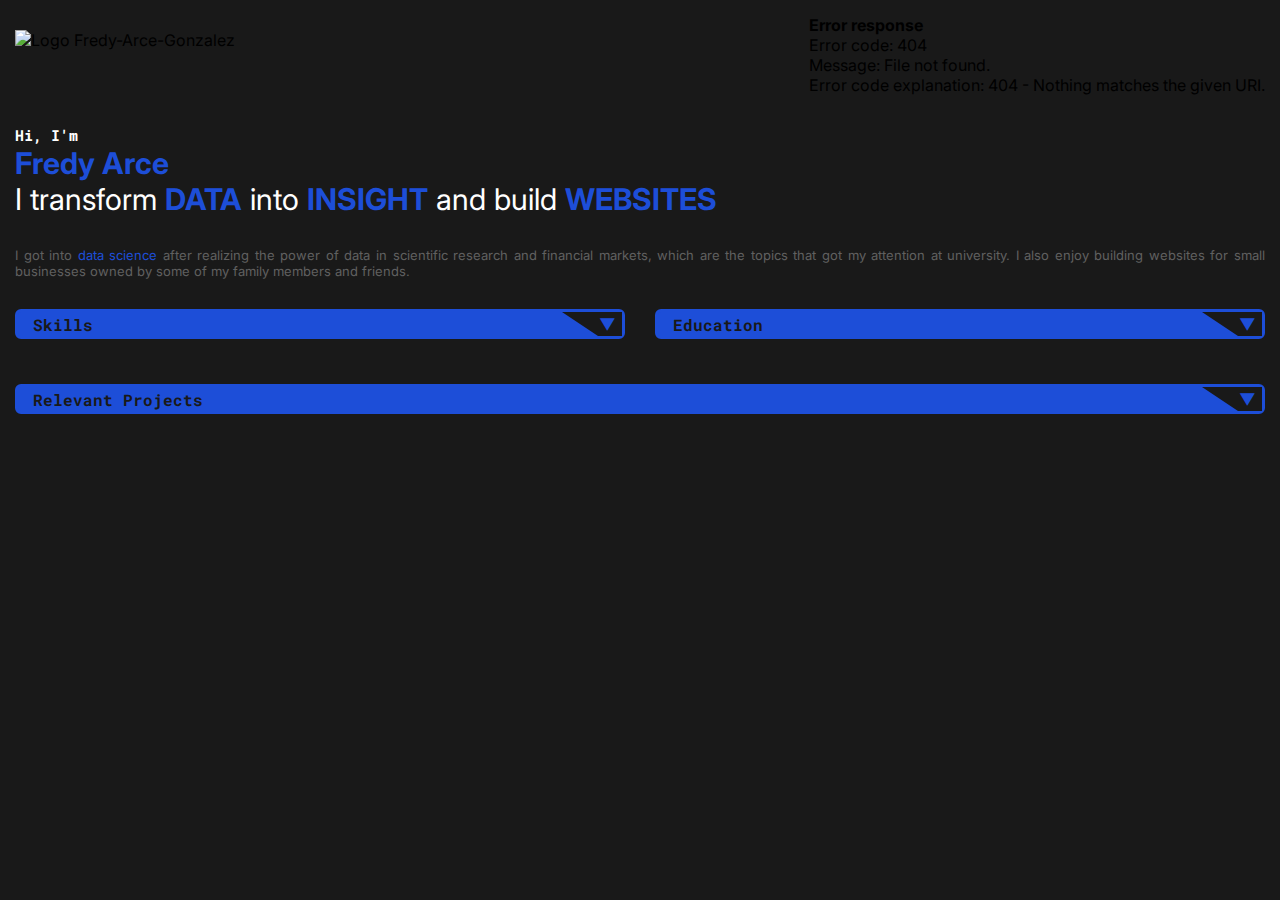
==== index.html @ 26864786 "Update index.html" ====
<!DOCTYPE html>
<html lang="en">
<head>
    <!--Initial Specifications-->
    <meta charset="UTF-8">
    <meta name="viewport" content="width=device-width, initial-scale=1.0">
    <meta name="robots" content="nofollow">
    <meta http-equiv="pragma" content="no-cache">
    <!--Website Details-->
    <meta name="description" content="Personal Portfolio - Fredy Arce Gonzalez">
    <meta http-equiv="author" content="https://github.com/FredArgoX">
    <!--Title-->
    <title>Personal Portfolio - Fredy Arce Gonzalez</title>
    <!--Favicon-->
    <link rel="icon" type="image/png" href="./assets/logo_FAX.png">
    <!--Google Fonts-->
    <link rel="preconnect" href="https://fonts.googleapis.com">
    <link rel="preconnect" href="https://fonts.gstatic.com" crossorigin>
    <link href="https://fonts.googleapis.com/css2?family=Inclusive+Sans:ital,wght@0,300..700;1,300..700&family=Inter:ital,opsz,wght@0,14..32,100..900;1,14..32,100..900&family=Roboto+Mono:ital,wght@0,100..700;1,100..700&display=swap" rel="stylesheet">
    <!--External Styling-->
    <link rel="stylesheet" href="./style.css">
</head>
<body>
    <!-- /////////////////////////////////////////////////////// -->
    <header>
        <img src="./assets/logo_FAX.png" alt="Logo Fredy-Arce-Gonzalez" id="header-logo">
        <div id="menu-container"></div>
    </header>
    <!-- /////////////////////////////////////////////////////// -->
    <main>
        <!-- ******************************************************* -->
        <!-- Presentation -->
         <div id="presentation">
            <p class="hi">Hi, I'm</p>
            <p class="name">Fredy Arce</p>
            <p class="what">I transform <span class="different">DATA</span> into <span class="different">INSIGHT</span> and build <span class="different">WEBSITES</span></p>
         </div>
        <!-- ******************************************************* -->
        <!-- Description -->
         <div id="description">
            <p class="introduction">I got into <span class="different2">data science</span> after realizing the power of data in scientific research and financial markets, which are the topics that got my attention at university. I also enjoy building websites for small businesses owned by some of my family members and friends.</p>
         </div>
        <!-- ******************************************************* -->
        <!-- Skills -->
         <div id="skills" class="dropdown">
            <div class="dropdown-header">
                <p class="dropdown-text">Skills</p>
                <div class="dropdown-trapezoid"></div>
                <span class="dropdown-arrow">&#9660;</span>
            </div>
            <div class="dropdown-content">
                <!-- ---------------------------------------- -->
                <!-- Programming Languages -->
                <div id="programming-languages" class="carousel-container">
                    <p class="horizontal-scroll-text">Programming Languages</p>
                    <div class="carousel" id="programmingCarousel">
                        <!--Python-->
                        <svg viewBox="0 0 128 128" class="icon">
                            <linearGradient id="python-original-a" gradientUnits="userSpaceOnUse" x1="70.252" y1="1237.476" x2="170.659" y2="1151.089" gradientTransform="matrix(.563 0 0 -.568 -29.215 707.817)"><stop offset="0" stop-color="#5A9FD4"></stop><stop offset="1" stop-color="#306998"></stop></linearGradient><linearGradient id="python-original-b" gradientUnits="userSpaceOnUse" x1="209.474" y1="1098.811" x2="173.62" y2="1149.537" gradientTransform="matrix(.563 0 0 -.568 -29.215 707.817)"><stop offset="0" stop-color="#FFD43B"></stop><stop offset="1" stop-color="#FFE873"></stop></linearGradient><path fill="url(#python-original-a)" d="M63.391 1.988c-4.222.02-8.252.379-11.8 1.007-10.45 1.846-12.346 5.71-12.346 12.837v9.411h24.693v3.137H29.977c-7.176 0-13.46 4.313-15.426 12.521-2.268 9.405-2.368 15.275 0 25.096 1.755 7.311 5.947 12.519 13.124 12.519h8.491V67.234c0-8.151 7.051-15.34 15.426-15.34h24.665c6.866 0 12.346-5.654 12.346-12.548V15.833c0-6.693-5.646-11.72-12.346-12.837-4.244-.706-8.645-1.027-12.866-1.008zM50.037 9.557c2.55 0 4.634 2.117 4.634 4.721 0 2.593-2.083 4.69-4.634 4.69-2.56 0-4.633-2.097-4.633-4.69-.001-2.604 2.073-4.721 4.633-4.721z" transform="translate(0 10.26)"></path><path fill="url(#python-original-b)" d="M91.682 28.38v10.966c0 8.5-7.208 15.655-15.426 15.655H51.591c-6.756 0-12.346 5.783-12.346 12.549v23.515c0 6.691 5.818 10.628 12.346 12.547 7.816 2.297 15.312 2.713 24.665 0 6.216-1.801 12.346-5.423 12.346-12.547v-9.412H63.938v-3.138h37.012c7.176 0 9.852-5.005 12.348-12.519 2.578-7.735 2.467-15.174 0-25.096-1.774-7.145-5.161-12.521-12.348-12.521h-9.268zM77.809 87.927c2.561 0 4.634 2.097 4.634 4.692 0 2.602-2.074 4.719-4.634 4.719-2.55 0-4.633-2.117-4.633-4.719 0-2.595 2.083-4.692 4.633-4.692z" transform="translate(0 10.26)"></path><radialGradient id="python-original-c" cx="1825.678" cy="444.45" r="26.743" gradientTransform="matrix(0 -.24 -1.055 0 532.979 557.576)" gradientUnits="userSpaceOnUse"><stop offset="0" stop-color="#B8B8B8" stop-opacity=".498"></stop><stop offset="1" stop-color="#7F7F7F" stop-opacity="0"></stop></radialGradient><path opacity=".444" fill="url(#python-original-c)" d="M97.309 119.597c0 3.543-14.816 6.416-33.091 6.416-18.276 0-33.092-2.873-33.092-6.416 0-3.544 14.815-6.417 33.092-6.417 18.275 0 33.091 2.872 33.091 6.417z"></path>
                        </svg>
                        <!--SQL-->
                        <svg viewBox="0 0 128 128" class="icon">
                            <defs>
                                <radialGradient id="b" cx="9.36" cy="10.57" fx="9.36" fy="10.57" r="7.07" gradientTransform="matrix(73.03125 0 0 37.1875 29.797 56.535)">
                                    <stop offset="0" style="stop-color:#f2f2f2;stop-opacity:1"></stop>
                                    <stop offset=".58" style="stop-color:#eee;stop-opacity:1"></stop>
                                    <stop offset="1" style="stop-color:#e6e6e6;stop-opacity:1"></stop>
                                </radialGradient>
                                <linearGradient id="a" gradientUnits="userSpaceOnUse" x1="2.59" y1="10.16" x2="15.41" y2="10.16" gradientTransform="scale(7.11111)">
                                    <stop offset="0" style="stop-color:#005ba1;stop-opacity:1"></stop>
                                    <stop offset=".07" style="stop-color:#0060a9;stop-opacity:1"></stop>
                                    <stop offset=".36" style="stop-color:#0071c8;stop-opacity:1"></stop>
                                    <stop offset=".52" style="stop-color:#0078d4;stop-opacity:1"></stop>
                                    <stop offset=".64" style="stop-color:#0074cd;stop-opacity:1"></stop>
                                    <stop offset=".82" style="stop-color:#006abb;stop-opacity:1"></stop>
                                    <stop offset="1" style="stop-color:#005ba1;stop-opacity:1"></stop>
                                </linearGradient>
                            </defs>
                            <path style="stroke:none;fill-rule:nonzero;fill:url(#a)" d="M64 36.55c-25.172 0-45.582-7.109-45.582-16.495v87.89c0 9.032 20.055 16.356 44.941 16.5H64c25.172 0 45.582-7.113 45.582-16.5v-87.89c0 9.172-20.41 16.496-45.582 16.496Zm0 0"></path>
                            <path style="stroke:none;fill-rule:nonzero;fill:#e8e8e8;fill-opacity:1" d="M109.582 20.055c0 9.172-20.41 16.496-45.582 16.496s-45.582-7.11-45.582-16.496c0-9.387 20.41-16.5 45.582-16.5s45.582 7.113 45.582 16.5"></path>
                            <path style="stroke:none;fill-rule:nonzero;fill:#50e6ff;fill-opacity:1" d="M98.988 18.703c0 5.832-15.718 10.524-34.988 10.524s-34.988-4.692-34.988-10.524C29.012 12.871 44.73 8.25 64 8.25s34.988 4.691 34.988 10.453"></path>
                            <path style="stroke:none;fill-rule:nonzero;fill:#198ab3;fill-opacity:1" d="M64 21.332a82.193 82.193 0 0 0-27.664 4.055A81.213 81.213 0 0 0 64 29.227a79.334 79.334 0 0 0 27.664-4.125A84.332 84.332 0 0 0 64 21.332Zm0 0"></path>
                            <path style="stroke:none;fill-rule:nonzero;fill:url(#b)" d="M91.734 81.066V56.891h-6.402v29.367h17.496v-5.192ZM40.961 69.191a13.064 13.064 0 0 1-3.629-2.203 3.13 3.13 0 0 1-.852-2.277 2.418 2.418 0 0 1 1.067-2.133 4.847 4.847 0 0 1 2.988-.855 11.533 11.533 0 0 1 7.11 2.062v-6.113a18.236 18.236 0 0 0-7.11-1.137 11.67 11.67 0 0 0-7.754 2.414 7.68 7.68 0 0 0-2.984 6.332c0 3.625 2.273 6.469 7.11 8.602 1.57.668 3.05 1.527 4.41 2.562a2.982 2.982 0 0 1 1.066 2.274c0 .879-.426 1.699-1.137 2.207a5.786 5.786 0 0 1-3.203.781 11.801 11.801 0 0 1-7.75-2.988v6.613a15.411 15.411 0 0 0 7.61 1.707c2.98.176 5.933-.648 8.39-2.348a7.681 7.681 0 0 0 2.348-6.468 7.458 7.458 0 0 0-1.778-4.977 17.225 17.225 0 0 0-5.902-4.055Zm37.262 11.305a16.634 16.634 0 0 0 2.347-8.957A16.509 16.509 0 0 0 78.223 64a12.87 12.87 0 0 0-4.977-5.332 14.228 14.228 0 0 0-7.113-1.852 15.015 15.015 0 0 0-7.68 1.922A13.217 13.217 0 0 0 53.262 64a17.48 17.48 0 0 0-1.848 8.105 16.06 16.06 0 0 0 1.707 7.114 12.526 12.526 0 0 0 4.906 5.261 14.679 14.679 0 0 0 7.11 2.133l6.117 7.11h8.605l-8.75-7.82a12.736 12.736 0 0 0 7.114-5.407Zm-7.114-1.777a6.673 6.673 0 0 1-5.402 2.488 6.538 6.538 0 0 1-5.406-2.559 10.842 10.842 0 0 1-2.063-7.109 10.903 10.903 0 0 1 2.063-7.113 7.104 7.104 0 0 1 5.547-2.63 6.181 6.181 0 0 1 5.336 2.63 11.533 11.533 0 0 1 1.918 7.113 10.353 10.353 0 0 1-1.993 7.18Zm0 0"></path>
                        </svg>
                        <!--JavaScript-->
                        <svg viewBox="0 0 128 128" class="icon">
                            <path fill="#F0DB4F" d="M1.408 1.408h125.184v125.185H1.408z"></path><path fill="#323330" d="M116.347 96.736c-.917-5.711-4.641-10.508-15.672-14.981-3.832-1.761-8.104-3.022-9.377-5.926-.452-1.69-.512-2.642-.226-3.665.821-3.32 4.784-4.355 7.925-3.403 2.023.678 3.938 2.237 5.093 4.724 5.402-3.498 5.391-3.475 9.163-5.879-1.381-2.141-2.118-3.129-3.022-4.045-3.249-3.629-7.676-5.498-14.756-5.355l-3.688.477c-3.534.893-6.902 2.748-8.877 5.235-5.926 6.724-4.236 18.492 2.975 23.335 7.104 5.332 17.54 6.545 18.873 11.531 1.297 6.104-4.486 8.08-10.234 7.378-4.236-.881-6.592-3.034-9.139-6.949-4.688 2.713-4.688 2.713-9.508 5.485 1.143 2.499 2.344 3.63 4.26 5.795 9.068 9.198 31.76 8.746 35.83-5.176.165-.478 1.261-3.666.38-8.581zM69.462 58.943H57.753l-.048 30.272c0 6.438.333 12.34-.714 14.149-1.713 3.558-6.152 3.117-8.175 2.427-2.059-1.012-3.106-2.451-4.319-4.485-.333-.584-.583-1.036-.667-1.071l-9.52 5.83c1.583 3.249 3.915 6.069 6.902 7.901 4.462 2.678 10.459 3.499 16.731 2.059 4.082-1.189 7.604-3.652 9.448-7.401 2.666-4.915 2.094-10.864 2.07-17.444.06-10.735.001-21.468.001-32.237z"></path>
                        </svg>
                        <!--HTML-->
                        <svg viewBox="0 0 128 128" class="icon">
                            <path fill="#E44D26" d="M19.037 113.876L9.032 1.661h109.936l-10.016 112.198-45.019 12.48z"></path><path fill="#F16529" d="M64 116.8l36.378-10.086 8.559-95.878H64z"></path><path fill="#EBEBEB" d="M64 52.455H45.788L44.53 38.361H64V24.599H29.489l.33 3.692 3.382 37.927H64zm0 35.743l-.061.017-15.327-4.14-.979-10.975H33.816l1.928 21.609 28.193 7.826.063-.017z"></path><path fill="#fff" d="M63.952 52.455v13.763h16.947l-1.597 17.849-15.35 4.143v14.319l28.215-7.82.207-2.325 3.234-36.233.335-3.696h-3.708zm0-27.856v13.762h33.244l.276-3.092.628-6.978.329-3.692z"></path>
                        </svg>
                        <!--CSS-->
                        <svg viewBox="0 0 128 128" class="icon">
                            <path fill="#1572B6" d="M18.814 114.123L8.76 1.352h110.48l-10.064 112.754-45.243 12.543-45.119-12.526z"></path><path fill="#33A9DC" d="M64.001 117.062l36.559-10.136 8.601-96.354h-45.16v106.49z"></path><path fill="#fff" d="M64.001 51.429h18.302l1.264-14.163H64.001V23.435h34.682l-.332 3.711-3.4 38.114h-30.95V51.429z"></path><path fill="#EBEBEB" d="M64.083 87.349l-.061.018-15.403-4.159-.985-11.031H33.752l1.937 21.717 28.331 7.863.063-.018v-14.39z"></path><path fill="#fff" d="M81.127 64.675l-1.666 18.522-15.426 4.164v14.39l28.354-7.858.208-2.337 2.406-26.881H81.127z"></path><path fill="#EBEBEB" d="M64.048 23.435v13.831H30.64l-.277-3.108-.63-7.012-.331-3.711h34.646zm-.047 27.996v13.831H48.792l-.277-3.108-.631-7.012-.33-3.711h16.447z"></path>
                        </svg>
                    </div>
                    <div class="progress-bar">
                        <div class="progress" id="progress1"></div>
                    </div>
                </div>
                <!-- ---------------------------------------- -->
                <!-- Python Libraries -->
                <div id="python-libraries" class="carousel-container">
                    <p class="horizontal-scroll-text">Python Libraries</p>
                    <div class="carousel" id="libraryCarousel">
                        <!--Numpy-->
                        <svg viewBox="0 0 128 128" class="icon">
                            <path fill="#4DABCF" d="m55.012 26.006-21.38-10.789L10.154 26.93l21.969 11.027Zm9.808 4.951L87.241 42.28 63.982 53.955l-22-11.043Zm29.948-15.581 23.037 11.552L97.2 37.272 74.735 25.938ZM84.853 10.4 64.113 0 43.598 10.24 64.97 21.014ZM68.64 99.702V128l25.122-12.537-.023-28.31ZM93.727 77.27l-.028-28.012-25.06 12.458V89.74Zm30.158-5.246v28.41l-21.43 10.69-.017-28.279zm0-9.935V34.25l-21.47 10.673.016 28.068z"></path><path fill="#4c75cf" d="m59.77 61.716-16.918-8.512V89.97s-20.7-44.033-22.612-47.99c-.246-.513-1.263-1.07-1.522-1.209-3.731-1.947-14.603-7.45-14.603-7.45v64.977l15.04 8.063V72.382s20.478 39.346 20.689 39.78c.214.429 2.257 4.57 4.459 6.028 2.92 1.939 15.458 9.477 15.458 9.477z"></path>
                        </svg>
                        <!--Pandas-->
                        <svg viewBox="0 0 128 128" class="icon">
                            <path fill="#130754" d="M46.236 7.567h13.99v29.047h-13.99Zm0 59.668h13.99V96.28h-13.99Z"></path><path fill="#ffca00" d="M46.236 45.092h13.99v13.705h-13.99Z"></path><path fill="#130754" d="M23.763 31.446h13.989V128h-13.99ZM68.245 91.2h13.99v29.046h-13.99Zm0-59.72h13.99v29.047h-13.99Z"></path><path fill="#e70488" d="M68.245 69.011h13.99v13.705h-13.99Z"></path><path fill="#130754" d="M90.248 0h13.99v96.554h-13.99Z"></path>
                        </svg>
                        <!--Matplotlib-->
                        <svg viewBox="0 0 128 128" class="icon">
                            <path fill="#fff" d="M63.975 125.09c-16.317 0-31.658-6.355-43.197-17.893S2.885 80.318 2.885 64 9.24 32.341 20.778 20.803 47.657 2.91 63.975 2.91s31.659 6.355 43.198 17.893S125.065 47.682 125.065 64s-6.355 31.659-17.893 43.198-26.879 17.892-43.197 17.892z"></path><path fill="none" stroke="#858585" stroke-dasharray=".407,.8139" stroke-linecap="round" stroke-linejoin="round" stroke-miterlimit="7.976" stroke-width=".856" d="M63.974 63.784h61.09m-61.09 0 43.197-43.196M63.974 63.784V2.694m0 61.09L20.778 20.588m43.196 43.196H2.884m61.09 0-43.196 43.197m43.196-43.197v61.09m0-61.09 43.197 43.197" opacity=".9"></path><g fill="none" stroke="#818181" stroke-dasharray=".407,.8139" stroke-linecap="square" stroke-linejoin="round" stroke-miterlimit="199.409" stroke-width=".856"><path d="m70.764 63.784-.202-1.643-.593-1.543-.949-1.355-1.25-1.085-1.474-.751-1.61-.373-1.654.03-1.599.429-1.447.801-1.209 1.128-.9 1.388-.539 1.565-.145 1.649.259 1.634.646 1.523.994 1.321 1.286 1.041 1.5.698 1.623.316 1.653-.086 1.582-.484 1.418-.852 1.17-1.17.851-1.417.484-1.582.105-1.182h0" opacity=".9"></path><path d="m84.339 63.784-.198-2.833-.59-2.779-.973-2.669-1.333-2.509-1.67-2.299-1.973-2.044-2.238-1.75-2.461-1.42-2.633-1.064-2.758-.688-2.825-.297-2.84.099-2.797.494-2.702.877-2.554 1.246-2.356 1.588-2.111 1.901-1.826 2.177-1.506 2.408-1.155 2.596-.782 2.73-.396 2.814v2.842l.396 2.814.782 2.73 1.155 2.596 1.506 2.408 1.826 2.177 2.111 1.902 2.356 1.588 2.554 1.245 2.702.877 2.798.494 2.84.1 2.824-.298 2.758-.687 2.633-1.065 2.461-1.42 2.238-1.75 1.973-2.044 1.67-2.299 1.333-2.51.972-2.668.591-2.779.198-2.83h0" opacity=".9"></path><path d="m97.914 63.784-.185-3.548-.555-3.509-.92-3.43-1.272-3.317-1.613-3.166-1.935-2.978-2.236-2.762-2.512-2.511-2.761-2.236-2.979-1.935-3.165-1.613-3.317-1.273-3.43-.919-3.51-.555-3.548-.185-3.548.185-3.508.555-3.43.92-3.318 1.272-3.165 1.613-2.979 1.935-2.761 2.236-2.512 2.511-2.236 2.762-1.935 2.978-1.613 3.166-1.273 3.317-.919 3.43-.555 3.509-.185 3.548.185 3.548.555 3.509.92 3.43 1.272 3.317 1.613 3.166 1.935 2.978 2.236 2.762 2.512 2.511 2.761 2.236 2.979 1.935 3.165 1.614 3.317 1.272 3.43.92 3.51.555 3.547.185 3.549-.185 3.508-.556 3.43-.919 3.318-1.272 3.165-1.614 2.979-1.935 2.761-2.236 2.512-2.511 2.236-2.762 1.935-2.978 1.613-3.166 1.272-3.317.92-3.43.555-3.509.185-3.548h0" opacity=".9"></path><path d="m111.489 63.784-.26-4.966-.78-4.911-1.286-4.804-1.782-4.642-2.257-4.432-2.709-4.171-3.13-3.866-3.516-3.517-3.866-3.13-4.171-2.709L83.3 20.38l-4.642-1.781-4.804-1.287-4.912-.779-4.966-.26-4.966.26-4.91.779-4.805 1.287-4.642 1.781-4.432 2.257-4.17 2.71-3.867 3.13-3.517 3.516-3.13 3.866-2.708 4.17-2.257 4.433-1.782 4.642-1.287 4.804-.778 4.911-.261 4.966.26 4.966.779 4.911 1.287 4.805 1.782 4.642 2.257 4.431 2.709 4.171 3.13 3.866 3.516 3.517 3.866 3.13 4.171 2.709 4.432 2.257 4.642 1.781 4.804 1.288 4.911.778 4.966.26 4.966-.26 4.912-.778 4.804-1.288 4.642-1.781 4.432-2.257 4.17-2.71 3.867-3.129 3.516-3.517 3.13-3.866 2.71-4.17 2.256-4.432 1.782-4.642 1.287-4.805.778-4.91.261-4.967h0" opacity=".9"></path></g><path fill="#11557c" d="M64 126c-16.56 0-32.13-6.449-43.84-18.159S2 80.561 2 64s6.449-32.13 18.159-43.841S47.439 2 64 2s32.131 6.449 43.841 18.159S126 47.439 126 64s-6.449 32.131-18.159 43.841S80.561 126 64 126zM64 3.82c-16.074 0-31.187 6.26-42.553 17.626C10.08 32.813 3.82 47.925 3.82 64c0 16.075 6.26 31.188 17.626 42.554S47.925 124.18 64 124.18c16.075 0 31.188-6.26 42.554-17.626S124.18 80.075 124.18 64c0-16.075-6.26-31.187-17.626-42.554C95.187 10.08 80.075 3.82 64 3.82z"></path><path fill="#004cff" d="m63.975 63.784.129-.042.129-.042.129-.042.129-.042.129-.042.129-.042.129-.042.129-.042.129-.042.129-.042.129-.042.129-.042.129-.042.129-.042.129-.042.129-.042.129-.042.129-.042.129-.042.129-.042.129-.042.129-.042.129-.042.129-.042.129-.042.129-.042.129-.042.129-.042.129-.042.129-.042.129-.042.129-.042.129-.042.129-.042.129-.042.129-.042.129-.042.129-.042.129-.042.129-.042.129-.042.129-.042.129-.042.129-.042.129-.042.129-.042.129-.042.129-.042.129-.042.129-.042.129-.042.129-.042.129-.042.129-.042.129-.042.129-.042.129-.042.129-.042.129-.042.129-.042.129-.042.129-.042.129-.042.129-.042.129-.042.129-.042.129-.042.129-.042.129-.042.129-.042.129-.042.129-.042.129-.042.129-.042.129-.042.129-.042.129-.042.129-.042.129-.042.129-.042.129-.042.129-.042.129-.042.129-.042.129-.042.129-.042.129-.042.129-.042.129-.042.129-.042.129-.042.129-.042.129-.042.129-.042.129-.042.129-.042.129-.042.129-.042.129-.042.129-.042.025.046.013.041.013.041.013.041.013.041.013.041.012.041.012.041.011.039.012.041.012.041.012.041.012.041.011.041.011.041.011.041.011.041.011.041.011.041.011.041.011.041.01.041.01.041.01.041.01.041.01.041.01.042.01.042.009.042.009.042.009.042.009.042.009.042.009.042.009.042.009.042.009.042.008.042.008.042.008.042.008.042.008.042.008.042.007.042.007.042.007.042.007.042.007.042.007.042.007.042.007.042.007.042.006.042.006.042.006.042.006.042.006.042.006.042.006.042.005.042.005.042.005.042.005.042.005.042.005.042.005.042.005.042.004.042.004.042.004.042.004.042.004.042.004.042.004.043.003.043.003.043.003.043.003.043.003.043.003.043.003.043.003.043.002.043.002.043.002.043.002.043.002.043.002.043.002.043.001.043.001.043.001.043.001.043.001.043.001.043.001.043v.172H64.11l-.135-.004z" opacity=".6"></path><path fill="#ceff29" d="m63.975 63.784.143-.381.143-.381.143-.381.143-.381.143-.381.143-.381.143-.381.143-.381.143-.381.143-.381.143-.381.143-.381.143-.381.143-.381.143-.381.143-.381.143-.381.143-.381.143-.381.143-.381.143-.381.143-.381.143-.381.143-.381.143-.381.143-.381.143-.381.143-.381.143-.381.143-.381.143-.381.143-.381.143-.381.143-.381.143-.381.143-.381.143-.381.143-.381.143-.381.143-.381.143-.381.143-.381.143-.381.143-.381.143-.381.143-.381.143-.381.143-.381.143-.381.143-.381.143-.381.143-.381.143-.381.143-.381.143-.381.143-.381.143-.381.143-.381.143-.381.143-.381.143-.381.143-.381.143-.381.143-.381.143-.381.143-.381.143-.381.143-.381.143-.381.143-.381.143-.381.143-.381.143-.381.143-.381.143-.381.143-.381.143-.381.143-.381.143-.381.143-.381.143-.381.143-.381.143-.381.143-.381.143-.381.143-.381.143-.381.143-.381.143-.381.143-.381.143-.381.143-.381.143-.381.143-.381.143-.381.143-.381.143-.381.154-.411.143-.381.143-.381.12.045.12.046.119.046.119.046.119.047.119.047.119.047.119.048.119.048.118.049.118.049.118.049.118.05.118.05.118.05.117.051.117.051.117.051.117.052.117.052.117.053.116.053.116.053.116.054.116.054.116.054.116.055.115.055.115.055.115.056.115.056.115.057.115.057.114.057.114.058.114.058.114.058.114.059.113.059.113.059.113.06.113.06.113.061.113.061.112.061.112.062.112.062.112.062.112.063.111.063.111.063.111.064.111.064.111.064.11.065.11.065.11.065.11.066.11.066.109.066.109.067.109.067.109.067.108.068.108.068.108.068.108.069.108.069.107.069.107.07.107.07.107.071.107.071.106.071.106.072.106.072.106.072.105.073.105.073.105.073.105.074.104.074.104.074.104.074.104.075.104.075.103.075.103.076.103.076.103.076.102.077.102.077.102.077.102.078.101.078.101.078.101.079.101.079.1.079.1.08-.254.318-.254.318-.254.318-.254.318-.254.318-.254.318-.254.318-.254.318-.254.318-.254.318-.254.318-.254.318-.254.318-.252.324-.254.318-.254.318-.254.318-.254.318-.254.318-.253.32-.254.318-.254.318-.254.318-.254.318-.254.318-.254.318-.254.318-.254.318-.254.318-.254.318-.254.318-.254.318-.254.318-.254.318-.254.318-.254.318-.254.318-.254.318-.254.318-.254.318-.254.318-.254.318-.254.318-.254.318-.254.318-.254.318-.254.318-.254.318-.254.318-.254.318-.254.318-.252.332-.254.318-.254.318-.254.318-.254.318-.254.318-.254.32-.254.318-.254.318-.254.318-.254.318-.254.318-.254.318-.254.318-.254.318-.254.318-.254.318-.254.318-.254.318-.254.318-.254.318-.254.318-.254.318-.254.318-.254.318-.254.318-.254.318-.254.318-.254.318-.252.328-.254.318-.254.318-.254.318-.254.318-.254.318-.254.318-.254.318-.254.318-.254.318-.254.318-.254.318-.254.318-.254.318-.254.318-.254.318-.254.318-.254.318-.254.318-.253.326z" opacity=".6"></path><path fill="#ff6800" d="m63.975 63.784-.348-.417-.348-.417-.348-.417-.348-.417-.348-.417-.348-.417-.348-.417-.348-.417-.348-.417-.348-.417-.348-.417-.348-.417-.348-.417-.348-.417-.348-.417-.348-.417-.348-.417-.348-.417-.348-.417-.348-.417-.348-.417-.348-.417-.348-.417-.348-.417-.348-.417-.348-.417-.348-.417-.348-.417-.348-.417-.348-.417-.348-.417-.348-.417-.348-.417-.348-.417-.348-.417-.348-.417-.348-.417-.348-.417-.348-.417-.348-.417-.348-.417-.348-.417-.348-.417-.348-.417-.348-.417-.348-.417-.348-.417-.348-.417-.348-.417-.348-.417-.348-.417-.348-.417-.348-.417-.348-.417-.348-.417-.348-.417-.348-.417-.348-.417-.348-.417-.348-.417-.348-.417-.348-.417-.348-.417-.348-.417-.348-.417-.348-.417-.348-.417-.348-.417-.348-.417-.348-.417-.348-.417-.348-.417-.348-.417-.348-.417-.348-.417-.348-.417-.348-.417-.348-.417-.348-.417-.348-.417-.348-.417-.348-.417-.348-.417-.348-.417-.348-.417-.348-.417-.348-.417-.348-.417-.348-.417-.348-.417-.348-.417-.348-.417-.348-.417-.349-.403-.348-.417-.348-.417-.348-.417-.348-.417-.348-.417-.348-.417.197-.164.198-.163.198-.162.199-.161.2-.16.201-.159.201-.158.202-.157.203-.156.204-.155.204-.154.205-.153.206-.152.206-.151.207-.15.208-.149.209-.148.209-.147.21-.146.211-.145.211-.144.212-.143.213-.142.213-.141.214-.14.215-.139.215-.138.216-.137.217-.136.217-.135.218-.134.219-.133.219-.132.22-.131.22-.13.221-.129.222-.128.222-.127.223-.126.223-.125.224-.124.225-.123.225-.122.226-.121.226-.12.227-.118.227-.117.228-.116.228-.115.229-.114.23-.113.23-.112.231-.111.231-.11.232-.109.232-.108.233-.107.233-.105.234-.104.234-.103.235-.102.235-.101.236-.1.236-.099.237-.098.237-.097.237-.095.238-.094.238-.093.239-.092.239-.091.24-.09.24-.089.24-.088.241-.086.241-.085.242-.084.242-.083.242-.082.243-.081.243-.08.244-.078.244-.077.244-.076.245-.075.245-.074.245-.073.246-.072.246-.07.246-.069.247-.068.247-.067.247-.066.248-.065.248-.063.248-.062.249-.061.249-.06.249-.059.249-.058.121.529.121.529.121.529.121.529.121.529.121.529.121.529.121.529.121.529.121.529.121.529.121.529.121.529.121.529.121.529.121.529.121.529.121.529.121.529.121.529.121.529.121.529.121.529.121.529.121.529.121.529.121.529.121.529.121.529.121.529.121.529.121.529.121.529.113.543.121.529.121.529.121.529.121.529.121.529.121.529.121.529.121.529.121.529.121.529.121.529.121.529.121.529.121.529.121.529.121.529.121.529.121.529.121.529.121.529.121.529.121.529.121.529.121.529.121.529.121.529.121.529.121.529.121.529.121.529.121.529.121.529.121.529.121.529.121.529.121.529.121.529.121.529.121.529.121.529.121.529.121.529.121.529.121.529.121.529.121.529.121.529.121.529.121.529.121.529.121.529.121.529.121.529.121.529.121.529.121.529.121.529.121.529.121.529.121.529.121.529.121.529.121.529.121.529.121.529.11.556z" opacity=".6"></path><path fill="#ffc400" d="m63.975 63.784-.468.085-.468.085-.468.085-.468.085-.468.085-.468.085-.468.085-.468.085-.468.085-.463.083-.468.085-.468.085-.468.085-.468.085-.468.085-.468.085-.468.085-.468.085-.468.085-.468.085-.468.085-.462.083-.468.085-.468.085-.468.085-.466.085-.468.085-.468.085-.468.085-.468.085-.468.085-.468.085-.468.085-.468.085-.468.085-.468.085-.468.085-.468.085-.468.085-.468.085-.468.085-.468.085-.468.085-.468.085-.468.085-.468.085-.468.085-.468.085-.468.085-.456.081-.468.085-.468.085-.468.085-.468.085-.468.085-.468.085-.468.085-.468.085-.468.085-.468.085-.468.085-.468.085-.468.085-.468.085-.468.085-.468.085-.468.085-.468.085-.468.085-.468.085-.468.085-.468.085-.468.085-.468.085-.468.085-.468.085-.468.085-.468.085-.468.085-.468.085-.468.085-.468.085-.468.085-.468.085-.468.085-.45.079-.468.085-.468.085-.468.085-.466.085-.468.085-.468.085-.468.085-.468.085-.468.085-.468.085-.468.085-.468.085-.468.085-.468.085-.052-.294-.051-.294-.049-.295-.047-.295-.045-.295-.038-.297-.041-.296-.039-.296-.038-.296-.036-.296-.034-.297-.032-.297-.03-.297-.028-.297-.026-.297-.024-.298-.023-.298-.021-.298-.019-.298-.017-.298-.015-.298-.013-.298-.011-.298-.009-.298-.008-.298-.006-.298-.004-.299-.002-.299v-.299l.002-.299.004-.299.005-.298.007-.298.009-.298.011-.298.013-.298.015-.298.017-.298.019-.298.02-.298.022-.298.024-.298.026-.297.028-.297.03-.297.032-.297.034-.297.035-.296.037-.296.039-.296.041-.296.043-.295.045-.295.047-.295.048-.295.05-.294.052-.294.054-.294.056-.293.058-.293.059-.293.061-.292.063-.292.065-.291.067-.291.069-.291.07-.29.072-.29.074-.289.076-.289.078-.288.08-.288.081-.287.083-.287.085-.286.087-.286.089-.285.09-.285.092-.284.094-.283.096-.283.097-.282.099-.282.101-.281.103-.28.105-.28.106-.279.108-.278.11-.278.112-.277.113-.276.115-.276.117-.275.118-.274.12-.273.122-.273.124-.272.125-.271.127-.27.129-.269.428.206.428.206.428.206.428.206.428.206.428.206.428.206.428.206.428.206.428.206.428.206.428.206.428.206.428.206.428.206.428.206.428.206.428.206.428.206.428.206.428.206.428.206.428.206.428.206.428.206.428.206.428.206.428.206.428.206.428.206.428.206.428.206.428.206.428.206.428.206.428.206.428.206.428.206.428.206.428.206.428.206.428.206.428.206.428.206.428.206.428.206.428.206.428.206.428.206.428.206.428.206.428.206.428.206.428.206.428.206.428.206.428.206.428.206.428.206.428.206.428.206.428.206.428.206.428.206.428.206.428.206.428.206.428.206.428.206.428.206.428.206.428.206.428.206.428.206.428.206.428.206.428.206.428.206.428.206.428.206.428.206.428.206.428.206.428.206.428.206.428.206.428.206.428.206.428.206.428.206.428.206.428.206.428.206.428.206.428.206.428.206.428.206.428.206.428.206.436.223z" opacity=".6"></path><path fill="#29ffce" d="m63.975 63.784-.223.155-.223.155-.223.155-.223.155-.223.155-.223.155-.223.155-.224.151-.223.155-.223.155-.223.155-.223.155-.223.155-.223.155-.223.155-.223.155-.223.155-.223.155-.223.155-.223.155-.223.155-.223.155-.223.155-.223.155-.223.155-.223.155-.223.155-.223.155-.223.155-.223.155-.223.155-.223.155-.223.155-.223.155-.223.155-.223.155-.223.155-.223.155-.223.155-.223.155-.223.155-.223.155-.223.155-.223.155-.223.155-.223.155-.223.155-.223.155-.223.155-.223.155-.223.155-.223.155-.223.155-.223.155-.232.137-.223.155-.223.155-.223.155-.223.155-.223.155-.223.155-.223.155-.223.155-.223.155-.223.155-.223.155-.223.155-.223.155-.223.155-.223.155-.223.155-.223.155-.223.155-.223.155-.223.155-.223.155-.223.155-.223.155-.223.155-.223.155-.223.155-.223.155-.223.155-.223.155-.223.155-.223.155-.223.155-.223.155-.223.155-.223.155-.223.155-.223.155-.223.155-.223.155-.223.155-.223.155-.223.155-.223.155-.231.138-.223.155-.024-.035-.024-.035-.024-.035-.024-.035-.024-.035-.024-.035-.024-.035-.024-.035-.024-.035-.024-.035-.024-.035-.024-.035-.024-.036-.024-.036-.023-.036-.023-.036-.023-.036-.023-.036-.023-.036-.023-.036-.023-.036-.023-.036-.023-.036-.023-.036-.023-.036-.023-.036-.023-.036-.023-.036-.023-.036-.023-.036-.023-.036-.023-.036-.022-.036-.022-.036-.022-.036-.022-.036-.022-.036-.022-.036-.022-.036-.022-.036-.022-.037-.022-.037-.022-.037-.022-.037-.022-.037-.022-.037-.022-.037-.022-.037-.022-.037-.021-.037-.021-.037-.021-.037-.021-.037-.021-.037-.021-.037-.021-.037-.021-.037-.021-.037-.021-.037-.021-.037-.021-.037-.021-.037-.021-.037-.021-.037-.021-.037-.021-.037-.021-.037-.02-.037-.02-.037-.02-.037-.02-.038-.02-.038-.02-.038-.02-.038-.02-.038-.02-.038-.02-.038-.02-.038-.02-.038-.02-.038-.02-.038-.02-.038-.02-.038-.019-.038-.019-.038-.019-.038-.019-.038-.019-.038-.019-.038-.019-.038-.019-.038-.019-.038-.019-.038-.019-.038-.019-.038-.019-.038-.019-.038-.019-.041-.019-.038-.019-.038.245-.118.245-.118.245-.118.245-.118.245-.118.245-.118.245-.118.245-.118.245-.118.245-.118.245-.118.245-.118.245-.118.245-.118.245-.118.245-.118.245-.118.245-.118.245-.118.245-.118.245-.118.245-.118.245-.118.245-.118.245-.118.245-.118.245-.118.245-.118.245-.118.245-.118.245-.118.245-.118.245-.118.245-.118.245-.118.245-.118.245-.118.245-.118.245-.118.245-.118.245-.118.245-.118.245-.118.245-.118.245-.118.245-.118.245-.118.245-.118.245-.118.245-.118.245-.118.245-.118.245-.118.245-.118.245-.118.245-.118.245-.118.245-.118.245-.118.245-.118.245-.118.245-.118.245-.118.245-.118.245-.118.245-.118.245-.118.245-.118.245-.118.245-.118.245-.118.245-.118.245-.118.245-.118.245-.118.245-.118.245-.118.245-.118.245-.118.245-.118.245-.118.245-.118.245-.118.245-.118.245-.118.245-.118.245-.118.245-.118.245-.118.245-.118.245-.118.245-.118.245-.118.245-.118.245-.118.245-.118.245-.118.245-.118.245-.118.208-.098z" opacity=".6"></path><path fill="#7dff7a" d="m63.975 63.784.057.335.057.335.057.335.057.335.057.335.057.335.057.335.057.335.057.335.057.335.057.335.057.335.057.335.057.335.057.335.057.335.057.335.057.335.057.335.057.335.057.335.057.335.057.335.057.335.057.335.057.335.057.335.057.335.057.335.057.335.057.335.057.335.057.335.057.335.057.335.057.335.057.335.057.335.057.335.057.335.057.335.057.335.057.335.057.335.057.335.057.335.057.335.057.335.057.335.057.335.057.335.057.335.057.335.057.335.057.335.057.335.057.335.057.335.057.335.057.335.057.335.057.335.057.335.057.335.057.335.057.335.057.335.057.335.057.335.057.335.057.335.057.335.057.335.057.335.057.335.057.335.057.335.057.335.057.335.057.335.057.335.057.335.057.335.057.335.057.335.057.335.057.335.057.335.057.335.057.335.057.335.057.335.057.335.057.335.057.335.057.335.057.335.057.335.057.335.057.335-.131.022-.132.022-.132.021-.132.021-.132.02-.132.019-.132.019-.132.018-.132.018-.132.017-.132.017-.132.016-.132.016-.132.015-.132.015-.132.014-.133.014-.133.013-.133.013-.133.012-.133.012-.133.011-.133.011-.133.01-.133.01-.133.009-.133.009-.133.008-.133.007-.133.007-.133.007-.133.006-.133.005-.133.005-.133.004-.133.004-.133.003-.133.003-.133.002-.133.002-.133.001-.133.001h-.266l-.133-.001-.133-.001-.133-.002-.133-.002-.133-.003-.133-.003-.133-.004-.153-.047-.133-.005-.133-.005-.133-.006-.133-.007-.134-.007-.133-.008-.133-.008-.133-.009-.133-.009-.133-.01-.133-.01-.133-.011-.133-.011-.133-.012-.133-.012-.133-.013-.133-.013-.133-.014-.132-.015-.13-.015-.132-.015-.132-.016-.132-.017-.132-.017-.132-.018-.132-.018-.132-.019-.132-.019-.132-.02-.132-.02-.132-.021-.132-.021-.131-.022-.131-.022-.131-.023-.131-.023-.131-.024-.131-.024-.131-.025-.131-.025-.131-.026-.131-.026-.131-.027-.13-.027-.13-.028-.13-.028-.13-.029-.13-.029.076-.331.076-.331.076-.331.076-.331.076-.331.076-.331.076-.331.076-.331.076-.331.076-.331.076-.331.076-.331.076-.331.076-.331.076-.331.076-.331.076-.331.076-.331.076-.331.076-.331.076-.331.076-.331.076-.331.076-.331.076-.331.076-.331.076-.331.076-.331.076-.331.076-.331.076-.331.076-.331.076-.331.076-.331.076-.331.076-.331.076-.331.076-.331.076-.331.076-.331.076-.331.076-.331.076-.331.076-.331.076-.331.076-.331.076-.331.076-.331.076-.331.076-.331.076-.331.076-.331.076-.331.076-.331.076-.331.076-.331.076-.331.076-.331.076-.331.076-.331.076-.331.076-.331.076-.331.076-.331.076-.331.076-.331.076-.331.076-.331.076-.331.076-.331.076-.331.076-.331.076-.331.076-.331.076-.331.076-.331.076-.331.076-.331.076-.331.076-.331.076-.331.076-.331.076-.331.076-.331.076-.331.076-.331.076-.331.076-.331.076-.331.076-.331.076-.331.076-.331.076-.331.076-.331.076-.331.076-.331.076-.331.076-.331.076-.331.027-.318z" opacity=".6"></path><path fill="#ff6800" d="m63.975 63.784.428.334.428.334.428.334.428.334.428.334.428.334.428.334.428.334.428.334.428.334.428.334.428.334.428.334.428.334.433.33.428.334.428.334.428.334.428.334.428.334.428.334.428.334.428.334.428.334.428.334.428.334.428.334.428.334.428.334.428.334.428.334.428.334.428.334.428.334.428.334.428.334.428.334.428.334.428.334.428.334.428.334.428.334.428.334.428.334.428.334.428.334.428.334.428.334.428.334.428.334.428.334.428.334.428.334.428.334.428.334.428.334.428.334.428.334.428.334.428.334.428.334.428.334.428.334.428.334.428.334.428.334.428.334.428.334.428.334.428.334.428.334.428.334.428.334.428.334.428.334.428.334.428.334.428.334.428.334.428.334.428.334.428.334.428.334.428.334.428.334.428.334.428.334.428.334.428.334.428.334.428.334.428.334.428.334.428.334.428.334.428.334.428.334.428.334.428.334.428.334-.079.101-.079.101-.079.1-.079.1-.08.1-.08.1-.08.1-.08.1-.081.099-.081.099-.081.099-.081.099-.082.099-.082.098-.082.098-.082.098-.083.098-.083.098-.083.097-.083.097-.083.097-.084.097-.084.097-.084.096-.084.096-.085.096-.085.096-.085.096-.085.095-.085.095-.086.095-.086.095-.086.095-.086.094-.087.094-.087.094-.087.094-.087.094-.087.093-.088.093-.088.093-.088.093-.088.093-.089.092-.089.092-.089.092-.089.092-.089.092-.09.091-.09.091-.09.091-.09.091-.09.09-.091.09-.091.09-.091.09-.091.09-.092.089-.092.089-.092.089-.092.089-.092.089-.093.088-.093.088-.093.088-.093.088-.093.087-.094.087-.094.087-.094.087-.094.087-.094.086-.068.066-.095.086-.095.086-.095.085-.095.085-.096.085-.096.085-.096.084-.096.084-.096.084-.097.084-.097.084-.097.083-.097.083-.097.083-.098.083-.098.082-.098.082-.098.082-.098.082-.099.082-.099.081-.099.081-.099.081-.099.081-.1.08-.1.08-.1.08-.339-.425-.338-.424-.339-.425-.339-.425-.339-.425-.339-.425-.339-.425-.339-.425-.339-.425-.339-.425-.339-.425-.339-.425-.339-.425-.339-.425-.339-.425-.339-.425-.339-.425-.339-.425-.339-.425-.339-.425-.339-.425-.339-.425-.339-.425-.339-.425-.339-.425-.33-.414-.339-.425-.339-.425-.339-.425-.339-.425-.339-.425-.339-.425-.339-.425-.339-.425-.339-.425-.339-.425-.339-.425-.339-.425-.339-.425-.339-.425-.339-.425-.339-.425-.339-.425-.339-.425-.339-.425-.339-.425-.339-.425-.339-.425-.339-.425-.339-.425-.339-.425-.339-.425-.339-.425-.339-.425-.339-.425-.339-.425-.339-.425-.339-.425-.339-.425-.339-.425-.339-.425-.339-.425-.339-.425-.339-.425-.339-.425-.339-.425-.339-.425-.339-.425-.339-.425-.339-.425-.339-.425-.339-.425-.339-.425-.339-.425-.339-.425-.339-.425-.339-.425-.339-.425-.339-.425-.339-.425-.339-.425-.339-.425-.339-.425-.339-.425-.339-.425-.339-.425-.339-.425-.339-.425-.339-.425-.339-.425-.339-.425-.339-.425-.339-.425-.339-.425-.339-.425-.339-.425-.339-.425-.339-.425-.339-.425-.307-.391z" opacity=".6"></path><path fill="#2c2c2c" d="m77.551 64.198-13.576-.001a.414.414 0 0 1-.128-.806l12.912-4.194a.413.413 0 0 1 .521.265c.455 1.398.685 2.853.684 4.323a.413.413 0 0 1-.413.413zm-10.965-.828h10.545a13.114 13.114 0 0 0-.516-3.258L66.586 63.37z"></path><path fill="#2c2c2c" d="M63.975 64.197a.414.414 0 0 1-.387-.558L77.899 25.51a.412.412 0 0 1 .532-.242 41 41 0 0 1 11.196 6.351.414.414 0 0 1 .066.581L64.298 64.041a.415.415 0 0 1-.323.156zm14.552-38.008L65.28 61.484l23.507-29.475a40.163 40.163 0 0 0-10.26-5.82z"></path><path fill="#2c2c2c" d="M63.975 64.197a.415.415 0 0 1-.317-.148L28.857 22.364a.412.412 0 0 1 .052-.582A54.784 54.784 0 0 1 51.801 10.44a.414.414 0 0 1 .495.312l12.083 52.941a.415.415 0 0 1-.22.463.444.444 0 0 1-.184.041zM29.757 22.152l33.431 40.044-11.607-50.857a53.967 53.967 0 0 0-21.824 10.813z"></path><path fill="#2c2c2c" d="M17.224 72.681a.413.413 0 0 1-.406-.339c-1.813-9.884-.401-20.309 3.977-29.355a.414.414 0 0 1 .552-.193l42.808 20.615a.413.413 0 0 1-.106.78l-46.75 8.485a.318.318 0 0 1-.075.007zm4.136-28.96c-4.103 8.678-5.448 18.61-3.801 28.067l45.09-8.183L21.36 43.721z"></path><path fill="#2c2c2c" d="M41.657 79.659a.42.42 0 0 1-.341-.178 27.673 27.673 0 0 1-2.177-3.738.413.413 0 0 1 .193-.552l24.462-11.78a.413.413 0 0 1 .415.713L41.893 79.586a.414.414 0 0 1-.236.073zm-1.59-3.904a27.058 27.058 0 0 0 1.697 2.913L59.42 66.436l-19.353 9.319z"></path><path fill="#2c2c2c" d="M63.99 98.132c-2.58 0-5.165-.287-7.66-.857a.415.415 0 0 1-.311-.496l7.552-33.088c.044-.192.223-.354.415-.321a.412.412 0 0 1 .396.344l5.685 33.46a.414.414 0 0 1-.339.477 34.201 34.201 0 0 1-5.738.481zm-7.072-1.574c4 .86 8.22.98 12.264.344l-5.267-30.999-6.997 30.655z"></path><path fill="#2c2c2c" d="M97.832 106.652a.413.413 0 0 1-.324-.156L63.651 64.041a.413.413 0 0 1 .577-.584l42.833 33.379a.414.414 0 0 1 .072.581 54.697 54.697 0 0 1-9.045 9.146.409.409 0 0 1-.256.089zM66.477 66.258l31.42 39.399a53.985 53.985 0 0 0 8.329-8.423L66.477 66.258z"></path>
                        </svg>
                        <!--Seaborn-->
                        <!--Plotly-->
                        <svg viewBox="0 0 128 128" class="icon">
                            <path fill="#3d4c73" d="M117.214 128H10.782C5.16 128 .598 123.289.598 117.482V10.518C.598 4.707 5.16 0 10.786 0h106.428c5.63 0 10.188 4.707 10.188 10.518v106.964c0 5.807-4.562 10.518-10.188 10.518"></path><path fill="#7fcfbd" d="M53.475 24.783a1.43 1.43 0 0 0-1.004.553 9.948 9.948 0 0 0-.846-.043c-.173 0-.334.011-.482.035-.9-.353-1.859-.36-2.272.783-.152.458-.24.93-.256 1.412a1.91 1.91 0 0 0-.441.457c-.867 1.248-.746 3.448-.4 4.84.585 2.372 3.113 4.238 5.3 3.535.18-.032.356-.1.508-.209 1.168.221 2.442-.172 3.461-1.408 1.513-1.846 1.668-4.341.785-6.412a1.12 1.12 0 0 0-.441-.863 6.37 6.37 0 0 0-1.903-1.998c-.662-.442-1.38-.744-2.01-.682zm44.957 0a1.436 1.436 0 0 0-1.006.553 9.943 9.943 0 0 0-.846-.043c-.172 0-.334.011-.482.035-.895-.353-1.853-.36-2.266.783-.156.458-.246.93-.262 1.412-.168.129-.317.28-.437.457-.871 1.248-.746 3.448-.4 4.84.585 2.372 3.11 4.238 5.296 3.535.18-.032.358-.1.51-.209 1.168.221 2.444-.172 3.46-1.408 1.516-1.846 1.67-4.341.788-6.412a1.136 1.136 0 0 0-.445-.863 6.357 6.357 0 0 0-1.899-1.998c-.664-.442-1.382-.744-2.011-.682zm-69.332.862c-1.358-.05-2.681.467-3.498 1.75a3.76 3.76 0 0 0-.202.35 5.55 5.55 0 0 0-1.812 3.198.699.699 0 0 0-.49.674c-.04 1.445.702 2.58 1.77 3.338 1.11 1 2.765 1.401 4.378 1.45 2.388.063 4.031-1.246 4.774-2.98l.029-.034c1.268-1.67 1.415-3.99-.406-5.293a6.089 6.089 0 0 0-.313-.21 5.766 5.766 0 0 0-1.225-1.195 5.573 5.573 0 0 0-3.005-1.048zm46.296.003c-1.357-.048-2.682.468-3.5 1.75a3.23 3.23 0 0 0-.199.346 5.54 5.54 0 0 0-1.814 3.203.694.694 0 0 0-.49.674c-.045 1.445.698 2.576 1.77 3.338 1.11 1 2.765 1.401 4.374 1.445 2.388.064 4.037-1.245 4.775-2.978l.028-.035c1.272-1.67 1.421-3.985-.4-5.29-.105-.072-.207-.14-.311-.208a5.773 5.773 0 0 0-1.227-1.196 5.567 5.567 0 0 0-3.006-1.049zm-44.619 2.655a6.09 6.09 0 0 1 1.494.597c.173.225.312.466.424.723a3.16 3.16 0 0 0-1.203-.674c-.092-.204-.264-.37-.469-.41l-.06-.016a4.915 4.915 0 0 0-.186-.22zm46.297 0a6.14 6.14 0 0 1 1.492.597c.169.225.314.466.426.723a3.197 3.197 0 0 0-1.205-.674c-.092-.204-.264-.37-.473-.41l-.06-.016a3.083 3.083 0 0 0-.18-.22zm-24.285.636c.064.029.127.062.2.102.035.024.073.048.109.076.092.498.063 1.172-.338 1.393a9.813 9.813 0 0 1 .03-1.57zm44.955 0c.068.029.131.062.2.102l.113.076c.092.498.06 1.172-.342 1.393-.032-.525-.019-1.05.03-1.57zM29.59 30.141a.618.618 0 0 0 .12.076c.13.06.261.099.397.127.016.1.022.202.022.302-.225-.296-.635-.32-.936-.144l-.056-.225.453-.136zm46.297 0a.604.604 0 0 0 .119.076c.128.06.262.099.402.127.012.1.016.202.016.302-.225-.296-.635-.32-.94-.144l-.056-.225.459-.136zm-48.17.468c.012.093.027.185.05.278.037.136.077.271.126.412-.14-.153-.204-.38-.176-.69zm46.295.004c.04.233.095.461.172.686-.137-.153-.2-.377-.172-.686zm-16.967.11c.028.975-.212 1.954-.75 2.789h.004c-.333.521-.733.877-1.158 1.093.28-.433.548-.95.789-1.515.056-.117.104-.233.152-.354.177-.16.277-.402.213-.63a.07.07 0 0 1 .008-.028c.349-.26.595-.746.691-1.267l.05-.088zm44.96 0a4.913 4.913 0 0 1-.751 2.789c-.333.521-.729.877-1.154 1.093.276-.433.548-.95.785-1.515.056-.117.11-.233.158-.354.177-.16.275-.402.207-.63.004-.009.004-.02.008-.028.349-.26.599-.746.691-1.267l.057-.088zm-53.124.199c.225.822.553 1.626.89 2.332.197.522.445 1.071.766 1.473a3.267 3.267 0 0 1-.46-.354c-.747-.694-1.077-1.745-1.169-2.736a8.449 8.449 0 0 1-.027-.715zm44.959 0c.22.822.55 1.626.89 2.332.193.522.445 1.071.762 1.473a3.267 3.267 0 0 1-.46-.354c-.747-.694-1.072-1.745-1.169-2.736a7.054 7.054 0 0 1-.023-.715zm-62.23.787c.084.245.087.482.035.71l-.188-.368c.06-.113.112-.222.152-.342zm46.294.004c.085.245.09.482.037.707l-.189-.365a2.95 2.95 0 0 0 .152-.342zm-48.482 2.183c.06.073.125.141.19.21-.394.112-.808.14-1.214.076l.069-.084c.325-.02.646-.085.955-.202zm46.295 0c.06.073.121.141.19.21-.394.112-.812.14-1.214.076l.065-.086c.325-.02.65-.083.959-.2zM29.1 46.713c-1.358-.05-2.681.468-3.498 1.75a3.76 3.76 0 0 0-.202.35 5.555 5.555 0 0 0-1.812 3.2.699.699 0 0 0-.49.675c-.04 1.444.702 2.577 1.77 3.335 1.11 1.004 2.765 1.404 4.378 1.448 2.388.06 4.031-1.243 4.774-2.977l.029-.037c1.268-1.673 1.415-3.989-.406-5.293-.105-.068-.205-.135-.313-.203a5.793 5.793 0 0 0-1.225-1.201 5.588 5.588 0 0 0-3.005-1.047zm46.296 0c-1.357-.05-2.682.468-3.5 1.75-.072.112-.139.23-.199.35a5.536 5.536 0 0 0-1.814 3.2.694.694 0 0 0-.49.675c-.045 1.444.698 2.577 1.77 3.335 1.11 1.004 2.765 1.404 4.374 1.448 2.388.06 4.037-1.243 4.775-2.977l.028-.037c1.272-1.673 1.421-3.989-.4-5.293l-.311-.203a5.899 5.899 0 0 0-1.227-1.201 5.582 5.582 0 0 0-3.006-1.047zm-44.619 2.652a6.423 6.423 0 0 1 1.494.598c.173.225.312.47.424.726a3.168 3.168 0 0 0-1.203-.677c-.092-.2-.264-.37-.469-.41l-.06-.012a5.01 5.01 0 0 0-.186-.225zm46.297 0a6.479 6.479 0 0 1 1.492.598c.169.225.314.47.426.726a3.206 3.206 0 0 0-1.205-.677c-.092-.2-.264-.37-.473-.41l-.06-.012a3.146 3.146 0 0 0-.18-.225zM29.59 51.203a.619.619 0 0 0 .12.076c.13.06.261.105.397.133.016.1.022.197.022.297-.225-.297-.635-.317-.936-.145l-.056-.22.453-.14zm46.297 0a.604.604 0 0 0 .119.076c.128.06.262.105.402.133.012.1.016.197.016.297-.225-.297-.635-.317-.94-.145l-.056-.22.459-.14zm-48.17.473c.032.237.091.47.176.691-.14-.152-.204-.382-.176-.691zm46.295 0c.028.237.087.47.172.691-.137-.152-.2-.382-.172-.691zm-42.403 1.1c.085.244.088.482.036.71-.06-.124-.124-.244-.188-.369.06-.108.112-.221.152-.342zm46.295 0c.085.244.088.482.035.71-.064-.124-.127-.244-.187-.369.06-.108.112-.221.152-.342zm-48.482 2.187c.06.068.125.14.19.209a2.944 2.944 0 0 1-1.214.072l.069-.08v-.004c.325-.02.646-.085.955-.197zm46.295 0c.06.068.121.14.19.209a2.952 2.952 0 0 1-1.214.072l.065-.08v-.004c.325-.02.65-.085.959-.197z"></path><path fill="#fff" d="M30.248 69.036c-3.105 0-5.622 2.56-5.622 5.722v22.873c0 3.162 2.517 5.718 5.622 5.718 3.106 0 5.622-2.556 5.622-5.718V74.758c0-3.158-2.516-5.718-5.622-5.718m44.972-.004c-3.106 0-5.618 2.56-5.618 5.722v22.873c0 3.162 2.512 5.718 5.618 5.718 3.102 0 5.622-2.556 5.622-5.718V74.758c0-3.158-2.52-5.718-5.622-5.718M52.736 46.163c-3.106 0-5.622 2.56-5.622 5.714v45.754c0 3.162 2.516 5.718 5.622 5.718s5.618-2.556 5.618-5.718V51.877c0-3.158-2.512-5.718-5.618-5.718m44.971.004c-3.105 0-5.621 2.56-5.621 5.714v45.754c0 3.162 2.516 5.718 5.621 5.718 3.102 0 5.622-2.556 5.622-5.718V51.877c0-3.158-2.52-5.718-5.622-5.718"></path>
                        </svg>
                        <!--Scikit-learn-->
                        <svg viewBox="0 0 128 128" class="icon">
                            <path fill="#f89939" d="M98.18 88.13c15.63-15.62 18.23-38.36 5.8-50.78-12.43-12.42-35.17-9.82-50.8 5.8-15.63 15.62-11.11 45.48-5.8 50.78 4.29 4.29 35.17 9.82 50.8-5.8Z"></path><path fill="#3499cd" d="M34.04 65.56c-9.07-9.06-22.27-10.57-29.48-3.37-7.21 7.21-5.7 20.4 3.37 29.46 9.07 9.07 26.4 6.44 29.48 3.37 2.49-2.49 5.71-20.4-3.37-29.46Z"></path><path fill="#010101" d="M123.82 85.68c-.58 0-.87-.35-.87-1.06 0-.53.35-1.69 1.04-3.46 1.01-2.59 1.52-4.45 1.52-5.58 0-.68-.2-1.25-.6-1.7-.4-.45-.9-.68-1.5-.68-.88 0-1.89.41-3.03 1.24-1.14.83-2.67 2.32-4.6 4.48.28-1.4.88-3.32 1.78-5.76l-4.31.83c-.98 2.12-1.69 4.03-2.13 5.73-.22.83-.38 1.69-.49 2.56-1.35 1.31-2.23 2.1-2.61 2.39-.39.29-.8.43-1.22.43-.39 0-.7-.15-.93-.44-.23-.29-.34-.69-.34-1.18 0-.53.1-1.14.3-1.83s.64-1.99 1.33-3.9l1.64-4.52-1.61.07c-1.46 2.78-3.17 4.28-5.13 4.49.53-1.38.8-2.44.8-3.18 0-.94-.46-1.41-1.38-1.41-1.09 0-1.94.51-2.55 1.54-.62 1.03-.93 2-.93 2.91s.51 1.55 1.52 2c-.66.97-1.4 1.88-2.2 2.74-.95.94-1.69 1.66-2.23 2.13-.55.49-1.06.73-1.52.73-.72 0-1.08-.51-1.08-1.52s.4-2.75 1.2-5.35l1.56-5.18h-.99l-3.61 2c-.59-1.35-1.62-2.03-3.09-2.03-1.17 0-2.51.5-4.03 1.49-1.52.99-2.77 2.28-3.74 3.89-.75 1.24-1.21 2.54-1.38 3.88-1.36 1.36-2.38 2.24-3.06 2.65-.71.42-1.45.63-2.23.63-1.99 0-3.22-1.15-3.69-3.45 5.19-1.52 7.78-3.5 7.78-5.94 0-.92-.33-1.66-.99-2.23-.66-.57-1.54-.85-2.63-.85-2.11 0-4.03 1.01-5.76 3.03-1.57 1.83-2.42 3.86-2.57 6.09-1.43 1.41-2.51 2.34-3.21 2.79-.72.46-1.4.69-2.03.69s-1.13-.3-1.5-.9c-.38-.6-.57-1.41-.57-2.44 0-.46.05-1.3.14-2.53 2.36-2.56 4.09-4.96 5.2-7.21 1.11-2.25 1.66-4.58 1.66-6.98 0-.85-.11-1.52-.33-2.02-.22-.5-.5-.75-.84-.75-.07 0-.18.02-.32.07l-4.49 1.66c-1.53 2.92-2.84 6.11-3.91 9.58-1.07 3.46-1.61 6.43-1.61 8.9 0 1.65.38 2.96 1.16 3.94.77.98 1.79 1.47 3.05 1.47 1.1 0 2.25-.35 3.46-1.05 1.21-.7 2.61-1.79 4.22-3.26s0-.02 0-.02c.19 1.11.65 2.04 1.37 2.8.99 1.02 2.28 1.54 3.88 1.54 1.44 0 2.75-.35 3.94-1.05 1.15-.67 2.44-1.72 3.88-3.11.12 1.04.46 1.94 1.03 2.71.73.97 1.61 1.46 2.64 1.46s2.09-.4 3.09-1.2c1-.8 2.08-2.05 3.26-3.73-.11 3.29.77 4.93 2.63 4.93.74 0 1.52-.27 2.33-.81s2.16-1.71 4.05-3.5c1.64-1.62 2.84-3.14 3.61-4.56 1.04-.18 1.99-.49 2.86-.94-1.78 2.79-2.67 5.02-2.67 6.68 0 .9.25 1.65.74 2.25.49.6 1.1.91 1.82.91 1.57 0 3.8-1.41 6.68-4.2 0 .22-.02.43-.02.65 0 .78.07 1.96.19 3.55l3.91-.92c0-1.06.02-1.9.05-2.53.06-.84.18-1.76.35-2.76.11-.59.38-1.15.81-1.68l.99-1.15c.36-.42.71-.8 1.02-1.13.37-.39.7-.72.99-.99.33-.29.62-.53.87-.69.27-.16.49-.25.65-.25.29 0 .44.19.44.57s-.28 1.26-.83 2.65c-1.04 2.59-1.56 4.52-1.56 5.78 0 .93.24 1.67.73 2.23.48.55 1.12.83 1.91.83 1.94 0 4.28-1.44 7-4.31V82.3c-1.93 2.27-3.32 3.41-4.18 3.41Zm-65.26-8.29c.8-3.91 1.62-6.94 2.45-9.11.83-2.17 1.47-3.26 1.9-3.26.2 0 .37.13.5.4.13.26.19.62.19 1.05 0 1.49-.46 3.26-1.4 5.33-.93 2.06-2.15 3.93-3.64 5.59Zm11.79-.98c.71-1.19 1.45-1.78 2.23-1.78.82 0 1.24.57 1.24 1.7 0 2.29-1.51 3.85-4.53 4.7 0-1.9.35-3.44 1.06-4.62Zm17.48 5.85c-1.04 2.01-2.16 3.01-3.33 3.01-.48 0-.88-.2-1.19-.59-.31-.39-.47-.91-.47-1.55 0-1.68.53-3.53 1.58-5.53 1.05-2 2.17-3 3.35-3 .49 0 .89.18 1.18.56.29.37.44.89.44 1.55 0 1.7-.52 3.55-1.56 5.56Z"></path><path fill="#fff" d="M75.46 64.88c.15.21.22.48.22.8s-.09.61-.27.88-.44.49-.79.64c-.34.15-.73.23-1.16.23-.72 0-1.26-.15-1.64-.45s-.62-.74-.72-1.33l.93-.15c.05.37.2.66.43.85.24.2.57.3 1 .3s.75-.09.96-.26c.21-.17.31-.38.31-.62 0-.21-.09-.38-.28-.5-.13-.08-.45-.19-.96-.32-.69-.17-1.16-.32-1.43-.45s-.47-.3-.6-.53-.21-.47-.21-.74c0-.25.06-.47.17-.68.11-.21.27-.38.46-.52.15-.11.34-.2.59-.27.25-.07.52-.11.81-.11.43 0 .81.06 1.14.19.33.12.57.29.73.51.16.21.26.5.32.86l-.92.12c-.04-.28-.16-.51-.36-.67-.2-.16-.48-.24-.85-.24-.43 0-.74.07-.92.21-.18.14-.28.31-.28.5 0 .12.04.23.11.33.08.1.2.18.36.25.09.03.37.11.83.24.66.18 1.12.32 1.39.43.26.11.47.28.62.49Zm4.47 1.44c-.25.23-.55.34-.92.34-.46 0-.83-.17-1.11-.5s-.43-.88-.43-1.62.15-1.27.44-1.6.68-.51 1.15-.51c.31 0 .58.09.8.28.22.19.37.47.46.84l.91-.14c-.11-.56-.35-.99-.73-1.29-.38-.3-.87-.45-1.47-.45-.48 0-.91.11-1.32.34-.4.22-.71.56-.9 1.01-.2.45-.3.97-.3 1.57 0 .92.23 1.63.69 2.12.46.49 1.07.74 1.82.74.6 0 1.11-.18 1.53-.54.41-.36.67-.86.77-1.49l-.92-.12c-.07.47-.22.81-.47 1.04Zm2.19.98h.94v-5.52h-.94v5.52Zm0-6.55h.94v-1.08h-.94v1.08Zm6.73 1.02h-1.21l-2.22 2.25v-4.35h-.94v7.62h.94V65.1l.66-.63 1.83 2.82h1.16l-2.33-3.47 2.11-2.05Zm.96-1.02h.94v-1.08h-.94v1.08Zm0 6.55h.94v-5.52h-.94v5.52Zm4.41-.84c-.17.02-.31.04-.41.04-.14 0-.25-.02-.32-.07s-.13-.11-.16-.18c-.03-.08-.05-.25-.05-.51v-3.23h.94v-.73h-.94v-1.93l-.93.56v1.37h-.69v.73h.69v3.18c0 .56.04.93.11 1.1.08.18.21.32.39.42.19.11.45.16.79.16.21 0 .44-.03.71-.08l-.14-.83Z"></path>
                        </svg>
                        <!--Keras-->
                        <!--TensorFlow-->
                        <!--Pytorch-->
                        <!--OpenCV-->
                    </div>
                    <div class="progress-bar">
                        <div class="progress" id="progress2"></div>
                    </div>
                </div>
                <!-- ---------------------------------------- -->
                <!-- Tools -->
                <div id="tools" class="carousel-container">
                    <p class="horizontal-scroll-text">Tools</p>
                    <div class="carousel" id="toolsCarousel">
                        <!--Excel-->
                        <img src="./assets/excel.svg" class="icon">
                        <!--Power BI-->
                        <!--SSMS - SQL Server Management Studio-->
                        <img src="./assets/ssms.png" class="icon">
                        <!--Chat GPT-->
                        <img src="./assets/chatgpt.png" class="icon">
                        <!--Gemini-->
                        <img src="./assets/gemini.png" class="icon" id="gemini">
                        <!--Tableau-->
                        <!--MySQL-->
                    </div>
                    <div class="progress-bar">
                        <div class="progress" id="progress3"></div>
                    </div>
                </div>
                <!-- ---------------------------------------- -->
                <!-- Platforms -->
                <div id="platforms" class="carousel-container">
                    <p class="horizontal-scroll-text">Platforms</p>
                    <div class="carousel" id="platformsCarousel">
                        <!--VSCode-->
                        <svg viewBox="0 0 128 128" class="icon">
                            <mask id="a" width="128" height="128" x="0" y="0" maskUnits="userSpaceOnUse" style="mask-type:alpha"><path fill="#fff" fill-rule="evenodd" d="M90.767 127.126a7.968 7.968 0 0 0 6.35-.244l26.353-12.681a8 8 0 0 0 4.53-7.209V21.009a8 8 0 0 0-4.53-7.21L97.117 1.12a7.97 7.97 0 0 0-9.093 1.548l-50.45 46.026L15.6 32.013a5.328 5.328 0 0 0-6.807.302l-7.048 6.411a5.335 5.335 0 0 0-.006 7.888L20.796 64 1.74 81.387a5.336 5.336 0 0 0 .006 7.887l7.048 6.411a5.327 5.327 0 0 0 6.807.303l21.974-16.68 50.45 46.025a7.96 7.96 0 0 0 2.743 1.793Zm5.252-92.183L57.74 64l38.28 29.058V34.943Z" clip-rule="evenodd"></path></mask><g mask="url(#a)"><path fill="#0065A9" d="M123.471 13.82 97.097 1.12A7.973 7.973 0 0 0 88 2.668L1.662 81.387a5.333 5.333 0 0 0 .006 7.887l7.052 6.411a5.333 5.333 0 0 0 6.811.303l103.971-78.875c3.488-2.646 8.498-.158 8.498 4.22v-.306a8.001 8.001 0 0 0-4.529-7.208Z"></path><g filter="url(#b)"><path fill="#007ACC" d="m123.471 114.181-26.374 12.698A7.973 7.973 0 0 1 88 125.333L1.662 46.613a5.333 5.333 0 0 1 .006-7.887l7.052-6.411a5.333 5.333 0 0 1 6.811-.303l103.971 78.874c3.488 2.647 8.498.159 8.498-4.219v.306a8.001 8.001 0 0 1-4.529 7.208Z"></path></g><g filter="url(#c)"><path fill="#1F9CF0" d="M97.098 126.882A7.977 7.977 0 0 1 88 125.333c2.952 2.952 8 .861 8-3.314V5.98c0-4.175-5.048-6.266-8-3.313a7.977 7.977 0 0 1 9.098-1.549L123.467 13.8A8 8 0 0 1 128 21.01v85.982a8 8 0 0 1-4.533 7.21l-26.369 12.681Z"></path></g><path fill="url(#d)" fill-rule="evenodd" d="M90.69 127.126a7.968 7.968 0 0 0 6.349-.244l26.353-12.681a8 8 0 0 0 4.53-7.21V21.009a8 8 0 0 0-4.53-7.21L97.039 1.12a7.97 7.97 0 0 0-9.093 1.548l-50.45 46.026-21.974-16.68a5.328 5.328 0 0 0-6.807.302l-7.048 6.411a5.336 5.336 0 0 0-.006 7.888L20.718 64 1.662 81.386a5.335 5.335 0 0 0 .006 7.888l7.048 6.411a5.328 5.328 0 0 0 6.807.303l21.975-16.681 50.45 46.026a7.959 7.959 0 0 0 2.742 1.793Zm5.252-92.184L57.662 64l38.28 29.057V34.943Z" clip-rule="evenodd" opacity="0.25" style="mix-blend-mode:overlay"></path></g><defs><filter id="b" width="144.744" height="113.408" x="-8.41115" y="22.5944" color-interpolation-filters="sRGB" filterUnits="userSpaceOnUse"><feFlood flood-opacity="0" result="BackgroundImageFix"></feFlood><feColorMatrix in="SourceAlpha" result="hardAlpha" values="0 0 0 0 0 0 0 0 0 0 0 0 0 0 0 0 0 0 127 0"></feColorMatrix><feOffset></feOffset><feGaussianBlur stdDeviation="4.16667"></feGaussianBlur><feColorMatrix values="0 0 0 0 0 0 0 0 0 0 0 0 0 0 0 0 0 0 0.25 0"></feColorMatrix><feBlend in2="BackgroundImageFix" mode="overlay" result="effect1_dropShadow_1_36"></feBlend><feBlend in="SourceGraphic" in2="effect1_dropShadow_1_36" result="shape"></feBlend></filter><filter id="c" width="56.6667" height="144.007" x="79.6667" y="-8.0035" color-interpolation-filters="sRGB" filterUnits="userSpaceOnUse"><feFlood flood-opacity="0" result="BackgroundImageFix"></feFlood><feColorMatrix in="SourceAlpha" result="hardAlpha" values="0 0 0 0 0 0 0 0 0 0 0 0 0 0 0 0 0 0 127 0"></feColorMatrix><feOffset></feOffset><feGaussianBlur stdDeviation="4.16667"></feGaussianBlur><feColorMatrix values="0 0 0 0 0 0 0 0 0 0 0 0 0 0 0 0 0 0 0.25 0"></feColorMatrix><feBlend in2="BackgroundImageFix" mode="overlay" result="effect1_dropShadow_1_36"></feBlend><feBlend in="SourceGraphic" in2="effect1_dropShadow_1_36" result="shape"></feBlend></filter><linearGradient id="d" x1="63.9222" x2="63.9222" y1="0.329902" y2="127.67" gradientUnits="userSpaceOnUse"><stop stop-color="#fff"></stop><stop offset="1" stop-color="#fff" stop-opacity="0"></stop></linearGradient></defs>
                        </svg>
                        <!--Google Colab-->
                        <img src="./assets/colab.svg" class="icon" id="colab">
                        <!--PyCharm-->
                        <svg viewBox="0 0 128 128" class="icon">
                            <linearGradient id="a" x1="38.78" x2="95.91" y1="41.59" y2="41.59" gradientUnits="userSpaceOnUse">
                                <stop offset="0" stop-color="#21d789"></stop>
                                <stop offset="1" stop-color="#07c3f2"></stop>
                            </linearGradient>
                            <linearGradient id="b" x1="-29.18" x2="88.46" y1="85.52" y2="-1.32" gradientUnits="userSpaceOnUse">
                                <stop offset=".01" stop-color="#fcf84a"></stop>
                                <stop offset=".11" stop-color="#a7eb62"></stop>
                                <stop offset=".21" stop-color="#5fe077"></stop>
                                <stop offset=".27" stop-color="#32da84"></stop>
                                <stop offset=".31" stop-color="#21d789"></stop>
                                <stop offset=".58" stop-color="#21d789"></stop>
                                <stop offset=".6" stop-color="#21d789"></stop>
                                <stop offset=".69" stop-color="#20d68c"></stop>
                                <stop offset=".76" stop-color="#1ed497"></stop>
                                <stop offset=".83" stop-color="#19d1a9"></stop>
                                <stop offset=".9" stop-color="#13ccc2"></stop>
                                <stop offset=".97" stop-color="#0bc6e1"></stop>
                                <stop offset="1" stop-color="#07c3f2"></stop>
                            </linearGradient>
                            <linearGradient id="c" x1="17.3" x2="36.92" y1="110.99" y2="49.42" gradientUnits="userSpaceOnUse">
                                <stop offset="0" stop-color="#21d789"></stop>
                                <stop offset=".16" stop-color="#24d888"></stop>
                                <stop offset=".3" stop-color="#2fd985"></stop>
                                <stop offset=".43" stop-color="#41dc80"></stop>
                                <stop offset=".55" stop-color="#5ae079"></stop>
                                <stop offset=".67" stop-color="#7ae46f"></stop>
                                <stop offset=".79" stop-color="#a1ea64"></stop>
                                <stop offset=".9" stop-color="#cff157"></stop>
                                <stop offset="1" stop-color="#fcf84a"></stop>
                            </linearGradient>
                            <linearGradient id="d" x1="43.28" x2="85.97" y1="57.46" y2=".06" gradientUnits="userSpaceOnUse">
                                <stop offset="0" stop-color="#21d789"></stop>
                                <stop offset=".09" stop-color="#23d986"></stop>
                                <stop offset=".17" stop-color="#2ade7b"></stop>
                                <stop offset=".25" stop-color="#36e669"></stop>
                                <stop offset=".27" stop-color="#3bea62"></stop>
                                <stop offset=".35" stop-color="#47eb61"></stop>
                                <stop offset=".49" stop-color="#67ed5d"></stop>
                                <stop offset=".69" stop-color="#9af156"></stop>
                                <stop offset=".92" stop-color="#e0f64d"></stop>
                                <stop offset="1" stop-color="#fcf84a"></stop>
                            </linearGradient>
                            <linearGradient id="e" x1="108.58" x2="22.55" y1="64.77" y2="63.97" gradientUnits="userSpaceOnUse">
                                <stop offset=".39" stop-color="#fcf84a"></stop>
                                <stop offset=".46" stop-color="#ecf74c"></stop>
                                <stop offset=".61" stop-color="#c1f451"></stop>
                                <stop offset=".82" stop-color="#7eef5a"></stop>
                                <stop offset="1" stop-color="#3bea62"></stop>
                            </linearGradient>
                            <path fill="url(#a)" d="m87.54 23.954 34.194 28.44-12.312 25.051-20.614-5.717H70.973z"></path>
                            <path fill="url(#b)" d="m53.09 42.423-6.619 35.023-.634 11.898-16.689 7.229-23.662 2.548 7.18-75.666L55.54 5.486l26.417 17.323z"></path>
                            <path fill="url(#c)" d="m53.09 42.423 3.218 67.486-10.691 12.605L5.486 99.121l32.951-49.103z"></path>
                            <path fill="url(#d)" d="M97.243 37.498H56.698L92.526 5.486z"></path>
                            <path fill="url(#e)" d="M122.514 110.178 86.82 122.295 39.289 108.91 53.09 42.423l5.51-4.925 28.94-2.718-2.621 29.062 23.016-8.923z"></path>
                            <path d="M27.429 27.429h73.143v73.143H27.429z"></path>
                            <path fill="#fff" d="M36.547 86.747h27.429v4.571H36.547zm.024-50.176h11.215c6.534 0 10.496 3.877 10.496 9.472v.073c0 6.339-4.937 9.63-11.081 9.63h-4.534v8.216h-6.095zm10.801 13.812c3.011 0 4.779-1.792 4.779-4.145v-.073c0-2.706-1.877-4.157-4.876-4.157h-4.608v8.375zm14.178-.024v-.073A13.909 13.909 0 0 1 75.825 36.12a14.129 14.129 0 0 1 10.801 4.218l-3.828 4.425a10.155 10.155 0 0 0-7.01-3.096c-4.62 0-7.948 3.84-7.948 8.533v.085c0 4.693 3.255 8.606 7.948 8.606 3.133 0 5.047-1.219 7.205-3.206l3.828 3.864a13.97 13.97 0 0 1-11.227 4.876 13.836 13.836 0 0 1-14.043-14.068"></path>
                        </svg>
                    </div>
                    <div class="progress-bar">
                        <div class="progress" id="progress4"></div>
                    </div>
                </div>
                <!-- ---------------------------------------- -->
                <!-- ---------------------------------------- -->
                <!-- ---------------------------------------- -->
            </div>
         </div>
        <!-- ******************************************************* -->
        <!-- Education -->
        <div id="education" class="dropdown">
            <div class="dropdown-header">
                <p class="dropdown-text">Education</p>
                <div class="dropdown-trapezoid"></div>
                <span class="dropdown-arrow">&#9660;</span>
            </div>
            <div class="dropdown-content">
                <!-- ---------------------------------------- -->
                <div class="school-section">
                    <img src="./assets/logo_FAX.png" class="icon" id="school1">
                    <div class="school-text">
                        <p class="education-text ed1">EBAC</p>
                        <p class="education-text ed2">Specialization</p>
                        <p class="education-text ed3">Data Science</p>
                    </div>
                </div>
                <!-- ---------------------------------------- -->
                <div class="school-section">
                    <img src="./assets/logo_FAX.png" class="icon" id="school2">
                    <div class="school-text">
                        <p class="education-text ed1">Platzi</p>
                        <p class="education-text ed2">Technical Courses</p>
                        <p class="education-text ed3">Code / Web / Blockchain / Design</p>
                    </div>
                </div>
                <!-- ---------------------------------------- -->
                <div class="school-section">
                    <img src="./assets/logo_FAX.png" class="icon" id="school3">
                    <div class="school-text">
                        <p class="education-text ed1">Santander Open Academy</p>
                        <p class="education-text ed2">Introductory Courses</p>
                        <p class="education-text ed3">Digital Transformation / Negotiation</p>
                    </div>
                </div>
                <!-- ---------------------------------------- -->
                <div class="school-section">
                    <img src="./assets/logo_FAX.png" class="icon" id="school4">
                    <div class="school-text">
                        <p class="education-text ed1">UNAM</p>
                        <p class="education-text ed2">Bachelor's Degree</p>
                        <p class="education-text ed3">Biology / Biotechnology</p>
                    </div>
                </div>
                <!-- ---------------------------------------- -->
                <div class="school-section">
                    <img src="./assets/logo_FAX.png" class="icon" id="school5">
                    <div class="school-text">
                        <p class="education-text ed1">IPN</p>
                        <p class="education-text ed2">High School Diploma</p>
                        <p class="education-text ed3">Computer-Aided Manufacturing</p>
                    </div>
                </div>
                <!-- ---------------------------------------- -->
            </div>
         </div>
        <!-- ******************************************************* -->
        <!-- Projects -->
         <div id="projects" class="dropdown">
            <div class="dropdown-header">
                <p class="dropdown-text">Relevant Projects</p>
                <div class="dropdown-trapezoid"></div>
                <span class="dropdown-arrow">&#9660;</span>
            </div>
            <div class="dropdown-content">
                <!-- ---------------------------------------- -->
                <div class="school-section">
                    <img src="./assets/logo_FAX.png" class="icon" id="school5">
                    <div class="school-text">
                        <div class="project-name">
                            <p class="education-text ed1">Crypto Tracker (2025)</p>
                            <span class="project-arrow">&#9660;</span>
                        </div>
                        <p class="education-text ed2">Web Development</p>
                        <p class="education-text ed3">Personal Project</p>
                        <div class="project-details">
                            <ul>
                                <li><span class="blue">&#x2022;</span> Creation of a website that displays cryptocurrency prices within the PulseChain blockchain using the DEXSCREENER API. It allows interested users to monitor various popular token prices within the PulseChain ecosystem in one place.</li>
                            </ul>
                        </div>
                    </div>
                </div>
                <!-- ---------------------------------------- -->
                <!-- ---------------------------------------- -->
                <div class="school-section">
                    <img src="./assets/logo_FAX.png" class="icon" id="school5">
                    <div class="school-text">
                        <div class="project-name">
                            <p class="education-text ed1">Client Acquisition Strategy (2023)</p>
                            <span class="project-arrow">&#9660;</span>
                        </div>
                        <p class="education-text ed2">Web Development / Python Automation</p>
                        <p class="education-text ed3">Angélica & Arteaga</p>
                        <div class="project-details">
                            <ul>
                                <li><span class="blue">&#x2022;</span> Automation of emails using Python, streamlining outreach to wholesale clients.</li>
                                <li><span class="blue">&#x2022;</span> Development of a website (English / French / Spanish) to register potential clients interested in the company's presentation in Canada.</li>
                            </ul>
                        </div>
                    </div>
                </div>
                <!-- ---------------------------------------- -->
                <!-- ---------------------------------------- -->
                <div class="school-section">
                    <img src="./assets/logo_FAX.png" class="icon" id="school5">
                    <div class="school-text">
                        <div class="project-name">
                            <p class="education-text ed1">Interactive Web Menu (2022-Now)</p>
                            <span class="project-arrow">&#9660;</span>
                        </div>
                        <p class="education-text ed2">Web Development</p>
                        <p class="education-text ed3">ILOVE MICHE</p>
                        <div class="project-details">
                            <ul>
                                <li><span class="blue">&#x2022;</span> Creation and maintenance of an interactive digital menu for the restaurant-bar.</li>
                                <li><span class="blue">&#x2022;</span> Enables dynamic updates of prices and products, enhancing the customer experience and significantly increasing delivery sales.</li>
                            </ul>
                        </div>
                    </div>
                </div>
                <!-- ---------------------------------------- -->
                <!-- ---------------------------------------- -->
                <div class="school-section">
                    <img src="./assets/logo_FAX.png" class="icon" id="school5">
                    <div class="school-text">
                        <div class="project-name">
                            <p class="education-text ed1">Protein Classification (2022)</p>
                            <span class="project-arrow">&#9660;</span>
                        </div>
                        <p class="education-text ed2">Data Science</p>
                        <p class="education-text ed3">IBT UNAM</p>
                        <div class="project-details">
                            <ul>
                                <li><span class="blue">&#x2022;</span> Creation of protein embeddings using GPU.</li>
                                <li><span class="blue">&#x2022;</span> Utilization of all available models in the bioembeddings library.</li>
                                <li><span class="blue">&#x2022;</span> Evaluation of the protein classification capabilities of the models.</li>
                            </ul>
                        </div>
                    </div>
                </div>
                <!-- ---------------------------------------- -->
            </div>
         </div>
    </main>
    <!-- /////////////////////////////////////////////////////// -->
    <footer></footer>
    <!-- /////////////////////////////////////////////////////// -->
    <script src="app.js"></script>
    <!-- /////////////////////////////////////////////////////// -->
</body>
</html>
---- style.css ----
:root{
    /* Colors */
    --color-a: #191919;
    --color-b: #FFFFFF;
    --color-c: #1D4ED8;
    --color-d: #606060;
    --color-e: #272727;
    --color-f: #a0a0a0;

    /* General Spacing */
    --general-margin: 15px;
    --general-padding: 15px;
    --general-border-radius: 6px;
    --general-height: 30px;

    /* Common Spacing */
    --common-margin: 30px;
    --common-padding: 30px;
    --common-gap: 30px;
    --common-length: 30px;

    /* Image Diemnsions */
    --image-length-1: 50px;
    --image-length-2: 50px;
}
*{
    box-sizing: border-box;
    margin: 0;
    padding: 0;
    font-family: "Inter", sans-serif;
    font-size: 1.6rem;
}
html{
    font-size: 62.5%;
}
body{
    background-color: var(--color-a);
}
html,
body {
    height: 100vh;
    margin: 0;
}
/* /////////////////////////////////////////////////////// */
/* Header General Style */
header{
    padding: var(--general-padding);
    display: flex;
    flex-direction: row;
    align-items: center;
    justify-content: space-between;
}
/* /////////////////////////////////////////////////////// */
/* Header Content style */
#header-logo{
    height: 50px;
}
.menu-icon{
    width: 50px;
    height: 50px;
}
.menu-icon path{
    fill: var(--color-b);
    stroke: var(--color-b);
}
/* /////////////////////////////////////////////////////// */
/* Main General Style */
main{
    padding: var(--general-padding);
    display: grid;
    grid-template-areas:
    "presentation" 
    "description"
    "skills" 
    "education"
    "projects";
    grid-gap: var(--common-gap);
}
#presentation{grid-area: presentation;}
#description{grid-area: description;}
#skills{grid-area: skills;}
#education{grid-area: education;}
#projects{grid-area: projects;}

/*550px*/
@media (min-width: 550px){
    main{
        grid-template-areas:
        "presentation presentation"
        "description description"
        "skills education"
        "projects projects";
    }
}

.hi{
    font-family: "Roboto Mono", monospace;
    font-size: 1.5rem;
    color: var(--color-b);
    font-weight: bold;
}
.name,
.different{
    font-family: "Inter", sans-serif;
    font-size: 3rem;
    color: var(--color-c);
    font-weight: bold;
}
.what{
    font-family: "Inter", sans-serif;
    font-size: 3rem;
    color: var(--color-b);
    text-align: justify;
}
.introduction{
    font-family: "Inter", sans-serif;
    font-size: 1.3rem;
    color: var(--color-d);
    text-align: justify;
}
.different2{
    font-family: "Inter", sans-serif;
    font-size: 1.3rem;
    color: var(--color-c);
}

/* /////////////////////////////////////////////////////// */
/* Main Content style */
.dropdown{
    width: 100%;
    background-color: var(--color-a);
    /*border-radius: var(--general-border-radius);*/
    overflow: hidden;
    position: relative;
}
.dropdown-header{
    display: flex;
    justify-content: space-between;
    align-items: center;
    padding-inline-start: var(--general-padding);
    border-radius: var(--general-border-radius);
    padding-inline-end: 6px;
    background-color: var(--color-c);
    color: var(--color-a);
    height: var(--general-height);
    font-size: 1.5rem;
    font-weight: bold;
    cursor: pointer;
    position: relative;
    border: 3px solid var(--color-c);
}
.dropdown-text{
    font-family: "Roboto Mono", monospace;
}
.dropdown-arrow{
    color: var(--color-c);
}
.dropdown-trapezoid{
    position: absolute;
    right: 0;
    top: 0;
    width: 60px;
    height: 100%;
    background-color: var(--color-a);
    clip-path: polygon(100% 0, 100% 100%, 60% 100%, 0% 0%);
    transition: clip-path 0.5s ease;
    /*border: 1px solid crimson;*/
}
.dropdown.open .dropdown-trapezoid{
    clip-path: polygon(100% 0, 100% 100%, 0% 100%, 60% 0%);
}
.dropdown-header .dropdown-arrow{
    transition: transform 0.5s ease;
    position: relative;
    z-index: 1;
    margin-right: 0px;
}
.dropdown-content{
    transform: scaleY(0);
    transform-origin: top;
    opacity: 0;
    height: 0;
    transition: transform 0.5s ease, opacity 0.5s ease, height 0.5s ease;
}
.dropdown.open .dropdown-content{
    transform: scaleY(1);
    opacity: 1;
    height: auto;
}
.dropdown.open .dropdown-arrow{
    transform: rotate(180deg);
}


/*
.carousel-container{
    display: flex;
    flex-direction: column;
    justify-content: center;
    align-items: center;
    width: 100%;
}
*/
.carousel-container{
    /*border: 1px solid chartreuse;*/
    width: 100%;
}
.horizontal-scroll-text {
    display: flex;
    align-items: center;
    justify-content: flex-start; /*Horizontal*/
    /*height: var(--general-height);*/ /* Ensure it takes full container height */
    width: 100%;
    /*border: 1px solid crimson;*/
    margin-top: var(--general-margin);
    font-size: 1.5rem;
    color: var(--color-b);
    font-weight: 500;
}
.carousel{
    display: flex;
    overflow-x: auto;
    gap: var(--general-height);
    /*border: 1px solid crimson;*/
    padding: 0;
    scrollbar-width: none;
    -ms-overflow-style: none;
    margin-top: var(--general-margin);
}
.carousel::webkit-scrollbar{
    display: none;
}
.icon{
    min-width: 60px;
    height: 60px;
    filter: grayscale(100%);
    border: 1px solid var(--color-c);
}
.progress-bar{
    width: 100%;
    height: 4px;
    background-color: var(--color-d);
    position: relative;
    border-radius: 2px;
    margin-top: var(--general-margin);
}
.progress{
    height: 100%;
    background-color: var(--color-c);
    width: 0%;
    border-radius: 2px;
}



.school-section{
    margin-top: var(--general-margin);
    display: flex;
    flex-direction: row;
    gap: var(--general-margin);
    width: 100%;
}

.education-text {
    display: flex;
    align-items: center;
    justify-content: flex-start; /*Horizontal*/
    /*height: var(--general-height);*/ /* Ensure it takes full container height */
    width: 100%;
    /*border: 1px solid crimson;*/
    /*margin-top: var(--general-margin);*/
    font-size: 1.5rem;
    /*color: var(--color-c);*/
    /*font-weight: 700;*/
}
.ed1{
    color: var(--color-b);
    font-weight: 500;
}
.ed2{
    color: var(--color-d);
    font-weight: 500;
}
.ed3{
    color: var(--color-c);
    font-weight: 500;
}

.school-text{
    width: 100%;
}
.project-name{
    display: flex;
    flex-direction: row;
    width: 100%;
    /*border: 1px solid crimson;*/
    padding-inline-end: 9px;
}
.project-arrow{
    color: var(--color-b);
    transition: transform 0.5s ease;
    position: relative;
    z-index: 1;
}








.dropdown-arrow{
    color: var(--color-c);
}
.dropdown-header .dropdown-arrow{
    transition: transform 0.5s ease;
    position: relative;
    z-index: 1;
    margin-right: 0px;
}
.dropdown.open .dropdown-arrow{
    transform: rotate(180deg);
}








.project-details {
    display: block;
    color: var(--color-d);
    transform: scaleY(0);
    transform-origin: top;
    opacity: 0;
    height: 0;
    overflow: hidden;
    transition: transform 0.5s ease, opacity 0.5s ease, height 0.5s ease;
    text-align: justify;
}

.project-details.visible {
    transform: scaleY(1);
    opacity: 1;
    height: auto;
}

.project-arrow {
    cursor: pointer;
    display: inline-block;
    transition: transform 0.5s ease;
}

.project-arrow.rotated {
    transform: rotate(180deg);
}

.blue{
    color: var(--color-c);
}
/* /////////////////////////////////////////////////////// */
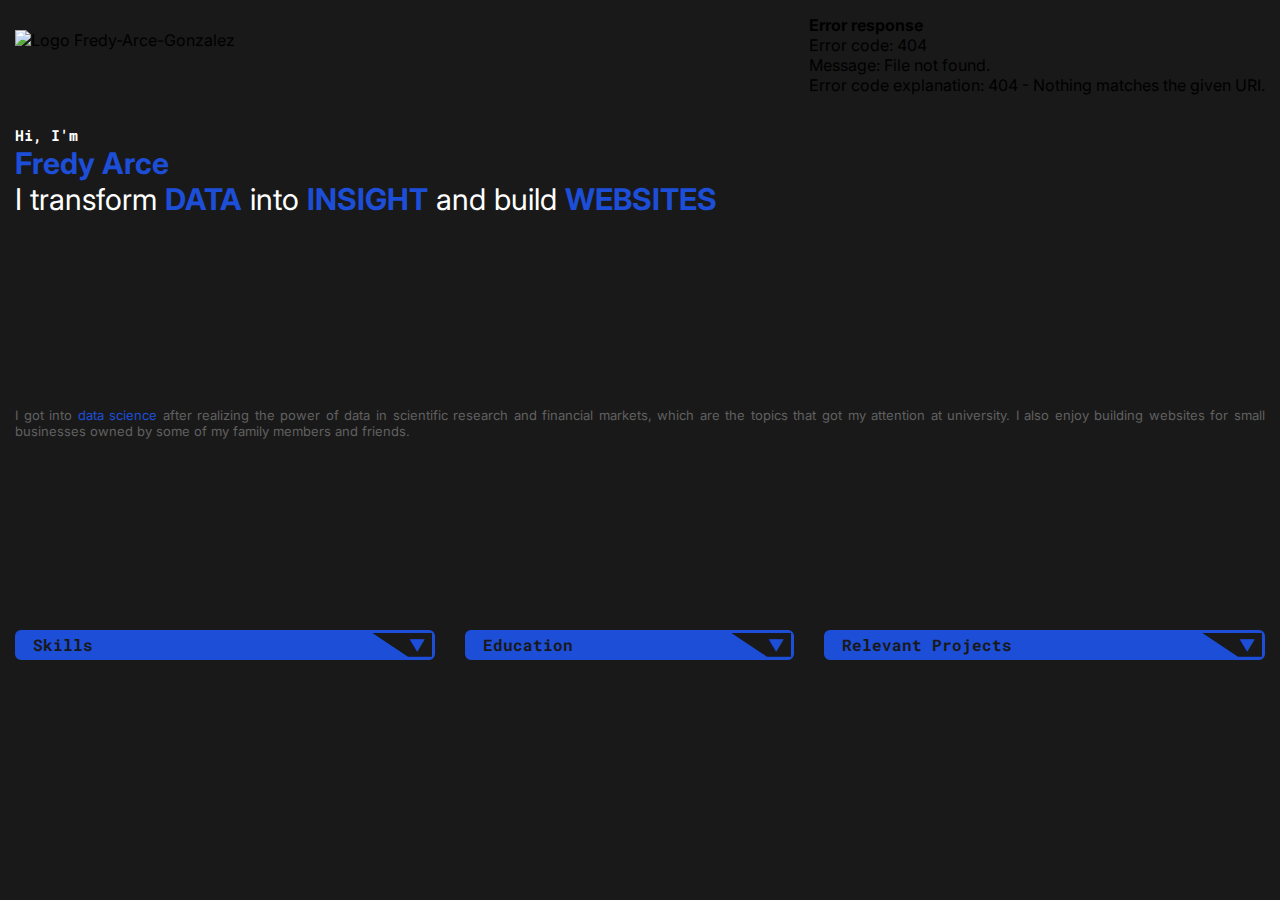
==== commit bc41236c: "Update index.html" ====
--- a/index.html
+++ b/index.html
@@ -10,13 +10,15 @@
     <meta name="description" content="Personal Portfolio - Fredy Arce Gonzalez">
     <meta http-equiv="author" content="https://github.com/FredArgoX">
     <!--Title-->
-    <title>Personal Portfolio - Fredy Arce Gonzalez</title>
+    <title>Fredy Arce - Personal Website</title>
     <!--Favicon-->
     <link rel="icon" type="image/png" href="./assets/logo_FAX.png">
     <!--Google Fonts-->
     <link rel="preconnect" href="https://fonts.googleapis.com">
     <link rel="preconnect" href="https://fonts.gstatic.com" crossorigin>
     <link href="https://fonts.googleapis.com/css2?family=Inclusive+Sans:ital,wght@0,300..700;1,300..700&family=Inter:ital,opsz,wght@0,14..32,100..900;1,14..32,100..900&family=Roboto+Mono:ital,wght@0,100..700;1,100..700&display=swap" rel="stylesheet">
+    <!--Social Icons-->
+    <link href="https://cdn.jsdelivr.net/npm/remixicon@4.3.0/fonts/remixicon.css" rel="stylesheet"/>
     <!--External Styling-->
     <link rel="stylesheet" href="./style.css">
 </head>
@@ -246,7 +248,7 @@
             <div class="dropdown-content">
                 <!-- ---------------------------------------- -->
                 <div class="school-section">
-                    <img src="./assets/logo_FAX.png" class="icon" id="school1">
+                    <img src="./assets/ebac_white.png" class="icon" id="school1">
                     <div class="school-text">
                         <p class="education-text ed1">EBAC</p>
                         <p class="education-text ed2">Specialization</p>
@@ -255,7 +257,7 @@
                 </div>
                 <!-- ---------------------------------------- -->
                 <div class="school-section">
-                    <img src="./assets/logo_FAX.png" class="icon" id="school2">
+                    <img src="./assets/platzi.png" class="icon" id="school2">
                     <div class="school-text">
                         <p class="education-text ed1">Platzi</p>
                         <p class="education-text ed2">Technical Courses</p>
@@ -264,7 +266,7 @@
                 </div>
                 <!-- ---------------------------------------- -->
                 <div class="school-section">
-                    <img src="./assets/logo_FAX.png" class="icon" id="school3">
+                    <img src="./assets/santander.png" class="icon" id="school3">
                     <div class="school-text">
                         <p class="education-text ed1">Santander Open Academy</p>
                         <p class="education-text ed2">Introductory Courses</p>
@@ -273,7 +275,7 @@
                 </div>
                 <!-- ---------------------------------------- -->
                 <div class="school-section">
-                    <img src="./assets/logo_FAX.png" class="icon" id="school4">
+                    <img src="./assets/unam.png" class="icon" id="unam">
                     <div class="school-text">
                         <p class="education-text ed1">UNAM</p>
                         <p class="education-text ed2">Bachelor's Degree</p>
@@ -282,7 +284,7 @@
                 </div>
                 <!-- ---------------------------------------- -->
                 <div class="school-section">
-                    <img src="./assets/logo_FAX.png" class="icon" id="school5">
+                    <img src="./assets/ipn.png" class="icon" id="school5">
                     <div class="school-text">
                         <p class="education-text ed1">IPN</p>
                         <p class="education-text ed2">High School Diploma</p>
@@ -306,11 +308,12 @@
                     <img src="./assets/logo_FAX.png" class="icon" id="school5">
                     <div class="school-text">
                         <div class="project-name">
-                            <p class="education-text ed1">Crypto Tracker (2025)</p>
+                            <p class="education-text ed1">Crypto Tracker PLS (2025)</p>
                             <span class="project-arrow">&#9660;</span>
                         </div>
                         <p class="education-text ed2">Web Development</p>
                         <p class="education-text ed3">Personal Project</p>
+                        <p class="education-text ed4" id="p1">View Project</p>
                         <div class="project-details">
                             <ul>
                                 <li><span class="blue">&#x2022;</span> Creation of a website that displays cryptocurrency prices within the PulseChain blockchain using the DEXSCREENER API. It allows interested users to monitor various popular token prices within the PulseChain ecosystem in one place.</li>
@@ -321,7 +324,7 @@
                 <!-- ---------------------------------------- -->
                 <!-- ---------------------------------------- -->
                 <div class="school-section">
-                    <img src="./assets/logo_FAX.png" class="icon" id="school5">
+                    <img src="./assets/angelicaarteaga.png" class="icon" id="angelicaarteaga">
                     <div class="school-text">
                         <div class="project-name">
                             <p class="education-text ed1">Client Acquisition Strategy (2023)</p>
@@ -329,6 +332,7 @@
                         </div>
                         <p class="education-text ed2">Web Development / Python Automation</p>
                         <p class="education-text ed3">Angélica & Arteaga</p>
+                        <p class="education-text ed4" id="p2">View Project</p>
                         <div class="project-details">
                             <ul>
                                 <li><span class="blue">&#x2022;</span> Automation of emails using Python, streamlining outreach to wholesale clients.</li>
@@ -340,7 +344,7 @@
                 <!-- ---------------------------------------- -->
                 <!-- ---------------------------------------- -->
                 <div class="school-section">
-                    <img src="./assets/logo_FAX.png" class="icon" id="school5">
+                    <img src="./assets/ilovemiche.jpg" class="icon" id="school5">
                     <div class="school-text">
                         <div class="project-name">
                             <p class="education-text ed1">Interactive Web Menu (2022-Now)</p>
@@ -348,6 +352,7 @@
                         </div>
                         <p class="education-text ed2">Web Development</p>
                         <p class="education-text ed3">ILOVE MICHE</p>
+                        <p class="education-text ed4" id="p3">View Project</p>
                         <div class="project-details">
                             <ul>
                                 <li><span class="blue">&#x2022;</span> Creation and maintenance of an interactive digital menu for the restaurant-bar.</li>
@@ -359,7 +364,7 @@
                 <!-- ---------------------------------------- -->
                 <!-- ---------------------------------------- -->
                 <div class="school-section">
-                    <img src="./assets/logo_FAX.png" class="icon" id="school5">
+                    <img src="./assets/ibt.png" class="icon" id="school5">
                     <div class="school-text">
                         <div class="project-name">
                             <p class="education-text ed1">Protein Classification (2022)</p>
@@ -367,6 +372,7 @@
                         </div>
                         <p class="education-text ed2">Data Science</p>
                         <p class="education-text ed3">IBT UNAM</p>
+                        <p class="education-text ed4" id="p4">View Project</p>
                         <div class="project-details">
                             <ul>
                                 <li><span class="blue">&#x2022;</span> Creation of protein embeddings using GPU.</li>
@@ -381,7 +387,14 @@
          </div>
     </main>
     <!-- /////////////////////////////////////////////////////// -->
-    <footer></footer>
+    <footer>
+        <!--<p class="author">2024 | Designed by <span class="author-tag">fargox-dev</span></p>-->
+        <div class="social-container">
+            <span class="github"><i class="ri-github-fill ri-2x social-icon"></i></span>
+            <span class="linkedin"><i class="ri-linkedin-fill ri-2x social-icon"></i></span>
+            <span class="x"><i class="ri-twitter-x-fill ri-2x social-icon"></i></span>
+        </div>
+    </footer>
     <!-- /////////////////////////////////////////////////////// -->
     <script src="app.js"></script>
     <!-- /////////////////////////////////////////////////////// -->
--- a/style.css
+++ b/style.css
@@ -38,8 +38,10 @@
 }
 html,
 body {
-    height: 100vh;
+    min-height: 100vh;
     margin: 0;
+    display: flex;
+    flex-direction: column;
 }
 /* /////////////////////////////////////////////////////// */
 /* Header General Style */
@@ -75,6 +77,8 @@
     "education"
     "projects";
     grid-gap: var(--common-gap);
+    flex-grow: 1;
+    overflow: auto;
 }
 #presentation{grid-area: presentation;}
 #description{grid-area: description;}
@@ -90,6 +94,15 @@
         "description description"
         "skills education"
         "projects projects";
+    }
+}
+/*1200px*/
+@media (min-width: 1200px){
+    main{
+        grid-template-areas:
+        "presentation presentation presentation"
+        "description description description"
+        "skills education projects";
     }
 }
 
@@ -226,6 +239,7 @@
     scrollbar-width: none;
     -ms-overflow-style: none;
     margin-top: var(--general-margin);
+    align-items: center;
 }
 .carousel::webkit-scrollbar{
     display: none;
@@ -234,7 +248,28 @@
     min-width: 60px;
     height: 60px;
     filter: grayscale(100%);
-    border: 1px solid var(--color-c);
+    transition: filter 0.3s ease;
+    /*border: 1px solid var(--color-c);*/
+}
+#gemini{
+    height: 60px;
+    min-width: auto;
+}
+#colab{
+    min-width: 60px;
+    max-width: 60px;
+    height: auto;
+}
+#angelicaarteaga{
+    height: 60px;
+    min-width: auto;
+}
+#unam{
+    height: 60px;
+    min-width: auto;
+}
+.icon:hover, .icon:focus, .icon:active {
+    filter: grayscale(0%);
 }
 .progress-bar{
     width: 100%;
@@ -363,3 +398,27 @@
 }
 /* /////////////////////////////////////////////////////// */
 
+footer{
+    padding: var(--general-padding);
+    display: flex;
+    flex-direction: column;
+    align-items: center;
+    justify-content: space-between;
+}
+.social-container{
+    display: flex;
+    flex-direction: row;
+    gap: var(--common-gap);
+}
+.social-icon{
+    background-color: var(--color-a);
+    color: var(--color-c);
+    border-radius: 50%;
+    padding: 1rem;
+    cursor: pointer;
+}
+.social-icon:hover,
+.social-icon:focus{
+    background-color: var(--color-c);
+    color: var(--color-a);
+}
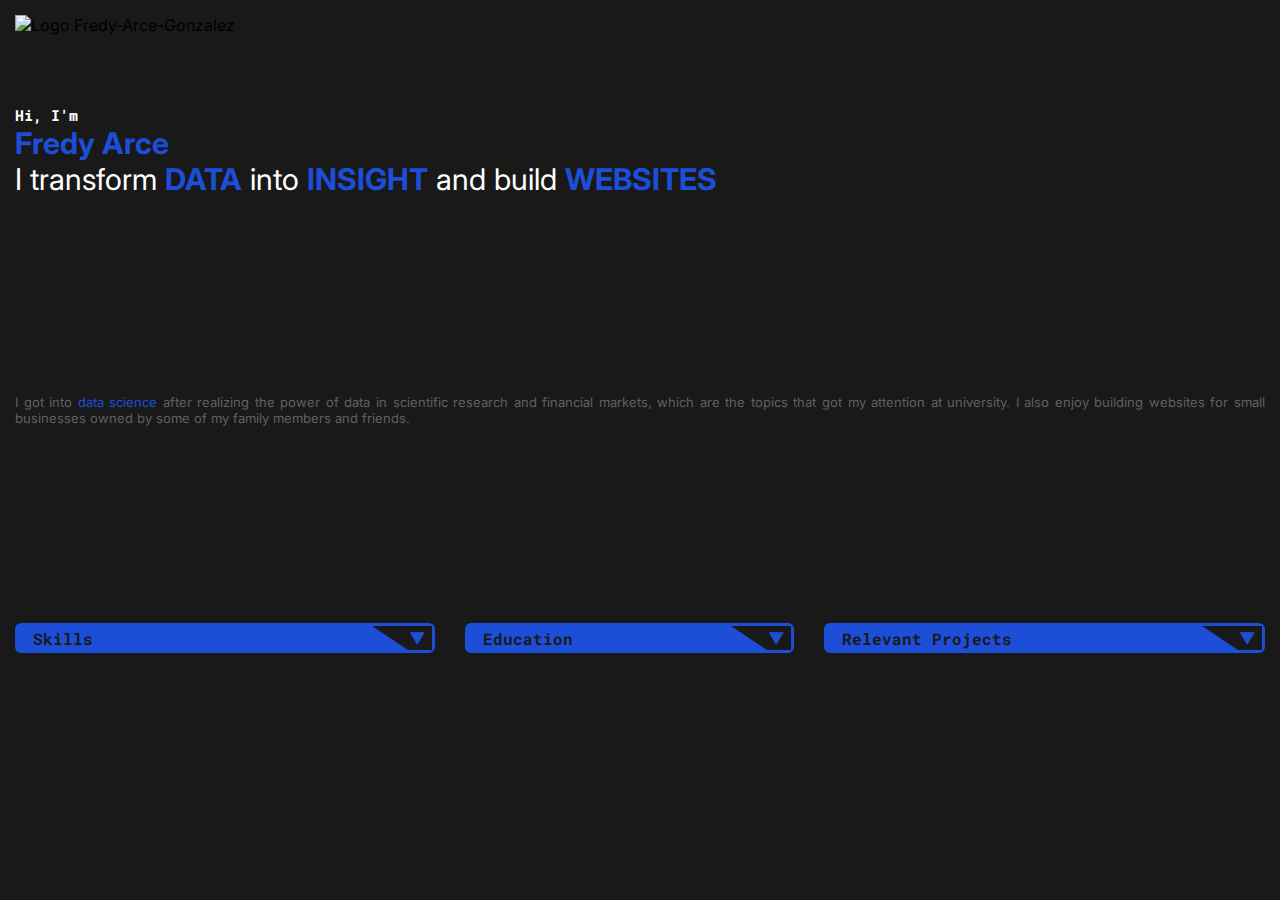
==== commit 865c01d7: "Update index.html" ====
--- a/index.html
+++ b/index.html
@@ -26,7 +26,7 @@
     <!-- /////////////////////////////////////////////////////// -->
     <header>
         <img src="./assets/logo_FAX.png" alt="Logo Fredy-Arce-Gonzalez" id="header-logo">
-        <div id="menu-container"></div>
+        <!--<div id="menu-container"></div>-->
     </header>
     <!-- /////////////////////////////////////////////////////// -->
     <main>
@@ -367,7 +367,7 @@
                     <img src="./assets/ibt.png" class="icon" id="school5">
                     <div class="school-text">
                         <div class="project-name">
-                            <p class="education-text ed1">Protein Classification (2022)</p>
+                            <p class="education-text ed1">LLMs for Protein Classification (2022)</p>
                             <span class="project-arrow">&#9660;</span>
                         </div>
                         <p class="education-text ed2">Data Science</p>
@@ -383,6 +383,27 @@
                     </div>
                 </div>
                 <!-- ---------------------------------------- -->
+                <!-- ---------------------------------------- -->
+                <div class="school-section">
+                    <img src="./assets/ibt.png" class="icon" id="school5">
+                    <div class="school-text">
+                        <div class="project-name">
+                            <p class="education-text ed1">Image Detection Algorithm (2021)</p>
+                            <span class="project-arrow">&#9660;</span>
+                        </div>
+                        <p class="education-text ed2">Transfer Learning / Computer Vision</p>
+                        <p class="education-text ed3">IBT UNAM</p>
+                        <p class="education-text ed4" id="p5">View Project</p>
+                        <div class="project-details">
+                            <ul>
+                                <li><span class="blue">&#x2022;</span> Development of an image detection algorithm capable of identifying eagles, penguins and circular DNA schemes.</li>
+                                <li><span class="blue">&#x2022;</span> Exploration of potential larger-scale applications in biology such as microscope images classification.</li>
+                                <li><span class="blue">&#x2022;</span> Usage of detecto, a python library built on top of PyTorch.</li>
+                            </ul>
+                        </div>
+                    </div>
+                </div>
+                <!-- ---------------------------------------- -->                 
             </div>
          </div>
     </main>
--- a/style.css
+++ b/style.css
@@ -55,7 +55,7 @@
 /* /////////////////////////////////////////////////////// */
 /* Header Content style */
 #header-logo{
-    height: 50px;
+    height: 60px;
 }
 .menu-icon{
     width: 50px;
@@ -320,6 +320,25 @@
     color: var(--color-c);
     font-weight: 500;
 }
+.ed4{
+    background-color: var(--color-e);
+    /*border: 3px solid var(--color-d);*/
+    color: var(--color-d);
+    display: flex;
+    flex-direction: column;
+    align-items: center;
+    justify-content: center;
+    border-radius: var(--general-border-radius);
+    font-weight: 500;
+    height: var(--general-height);
+    cursor: pointer;
+}
+.ed4:hover,
+.ed4:focus{
+    background-color: var(--color-c);
+    color: var(--color-a);
+}
+
 
 .school-text{
     width: 100%;
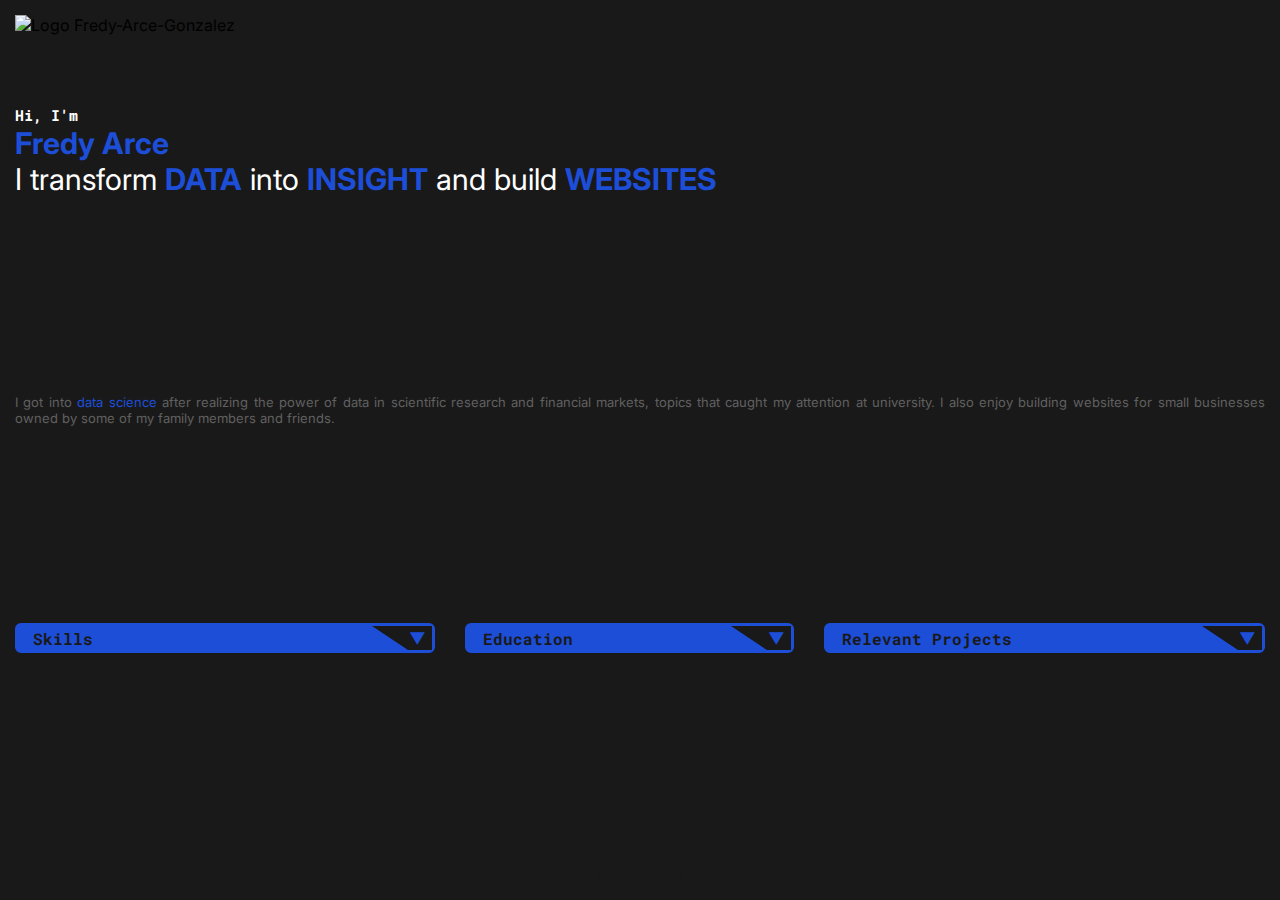
==== commit 2389168b: "Update index.html" ====
--- a/index.html
+++ b/index.html
@@ -40,7 +40,7 @@
         <!-- ******************************************************* -->
         <!-- Description -->
          <div id="description">
-            <p class="introduction">I got into <span class="different2">data science</span> after realizing the power of data in scientific research and financial markets, which are the topics that got my attention at university. I also enjoy building websites for small businesses owned by some of my family members and friends.</p>
+            <p class="introduction">I got into <span class="different2">data science</span> after realizing the power of data in scientific research and financial markets, topics that caught my attention at university. I also enjoy building websites for small businesses owned by some of my family members and friends.</p>
          </div>
         <!-- ******************************************************* -->
         <!-- Skills -->
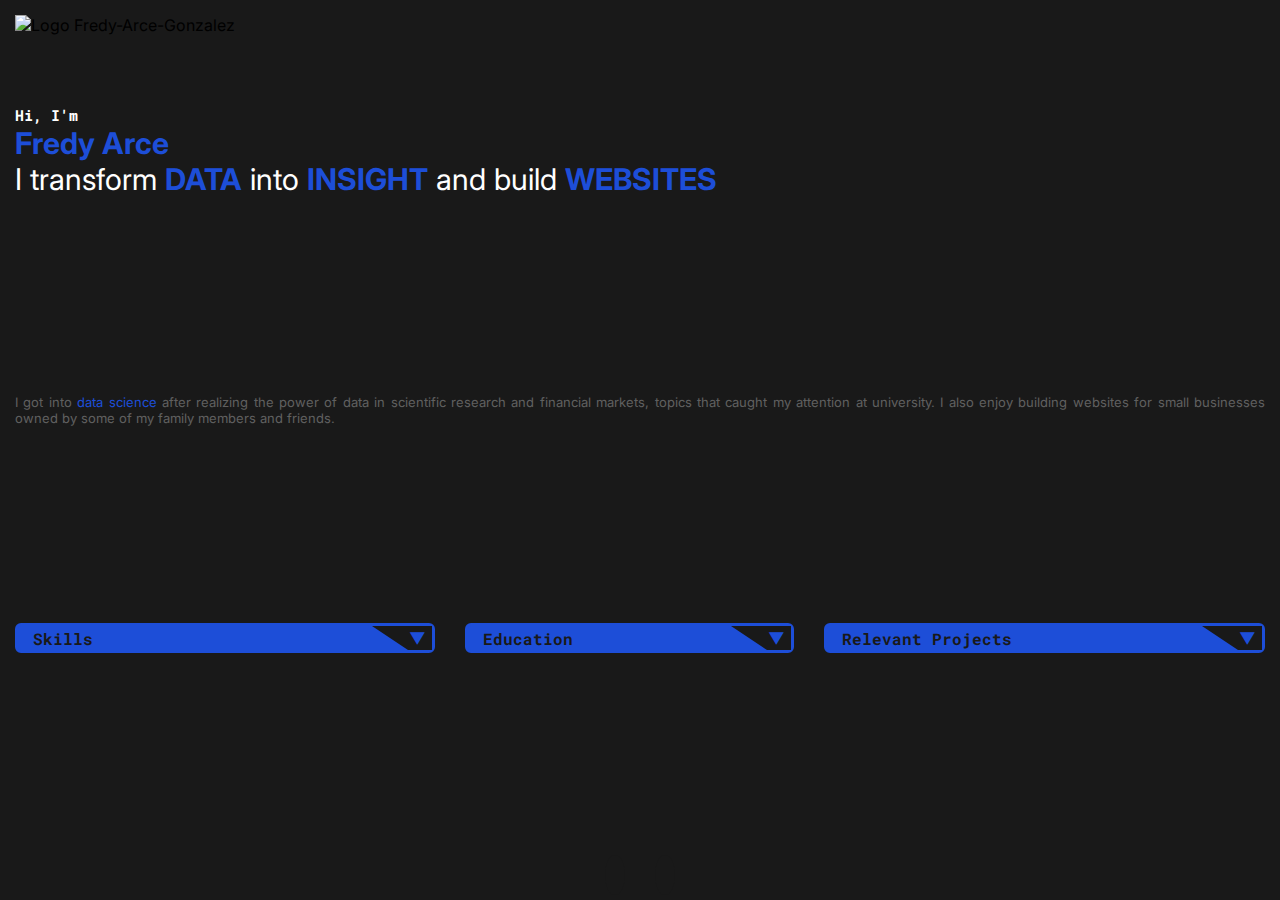
==== commit 24e0e013: "Update index.html" ====
--- a/index.html
+++ b/index.html
@@ -413,7 +413,7 @@
         <div class="social-container">
             <span class="github"><i class="ri-github-fill ri-2x social-icon"></i></span>
             <span class="linkedin"><i class="ri-linkedin-fill ri-2x social-icon"></i></span>
-            <span class="x"><i class="ri-twitter-x-fill ri-2x social-icon"></i></span>
+            <!--<span class="x"><i class="ri-twitter-x-fill ri-2x social-icon"></i></span>-->
         </div>
     </footer>
     <!-- /////////////////////////////////////////////////////// -->
